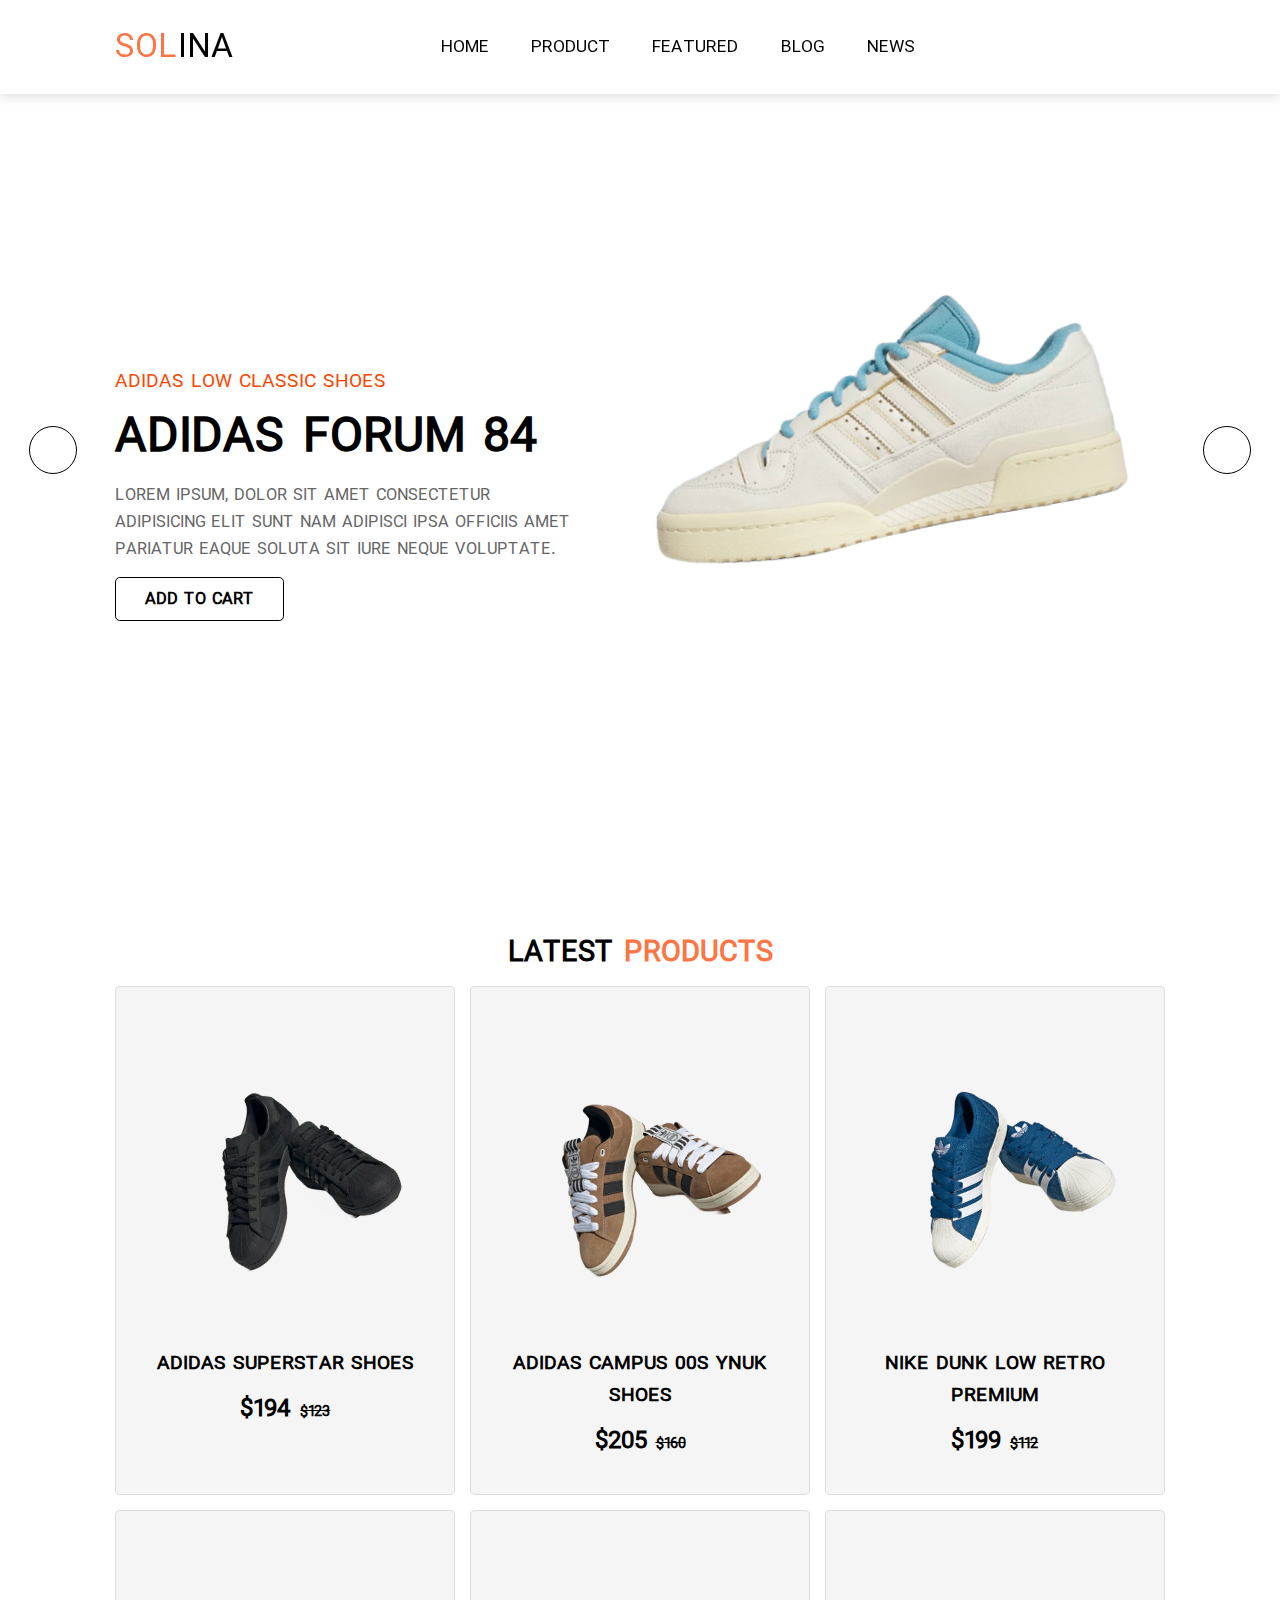
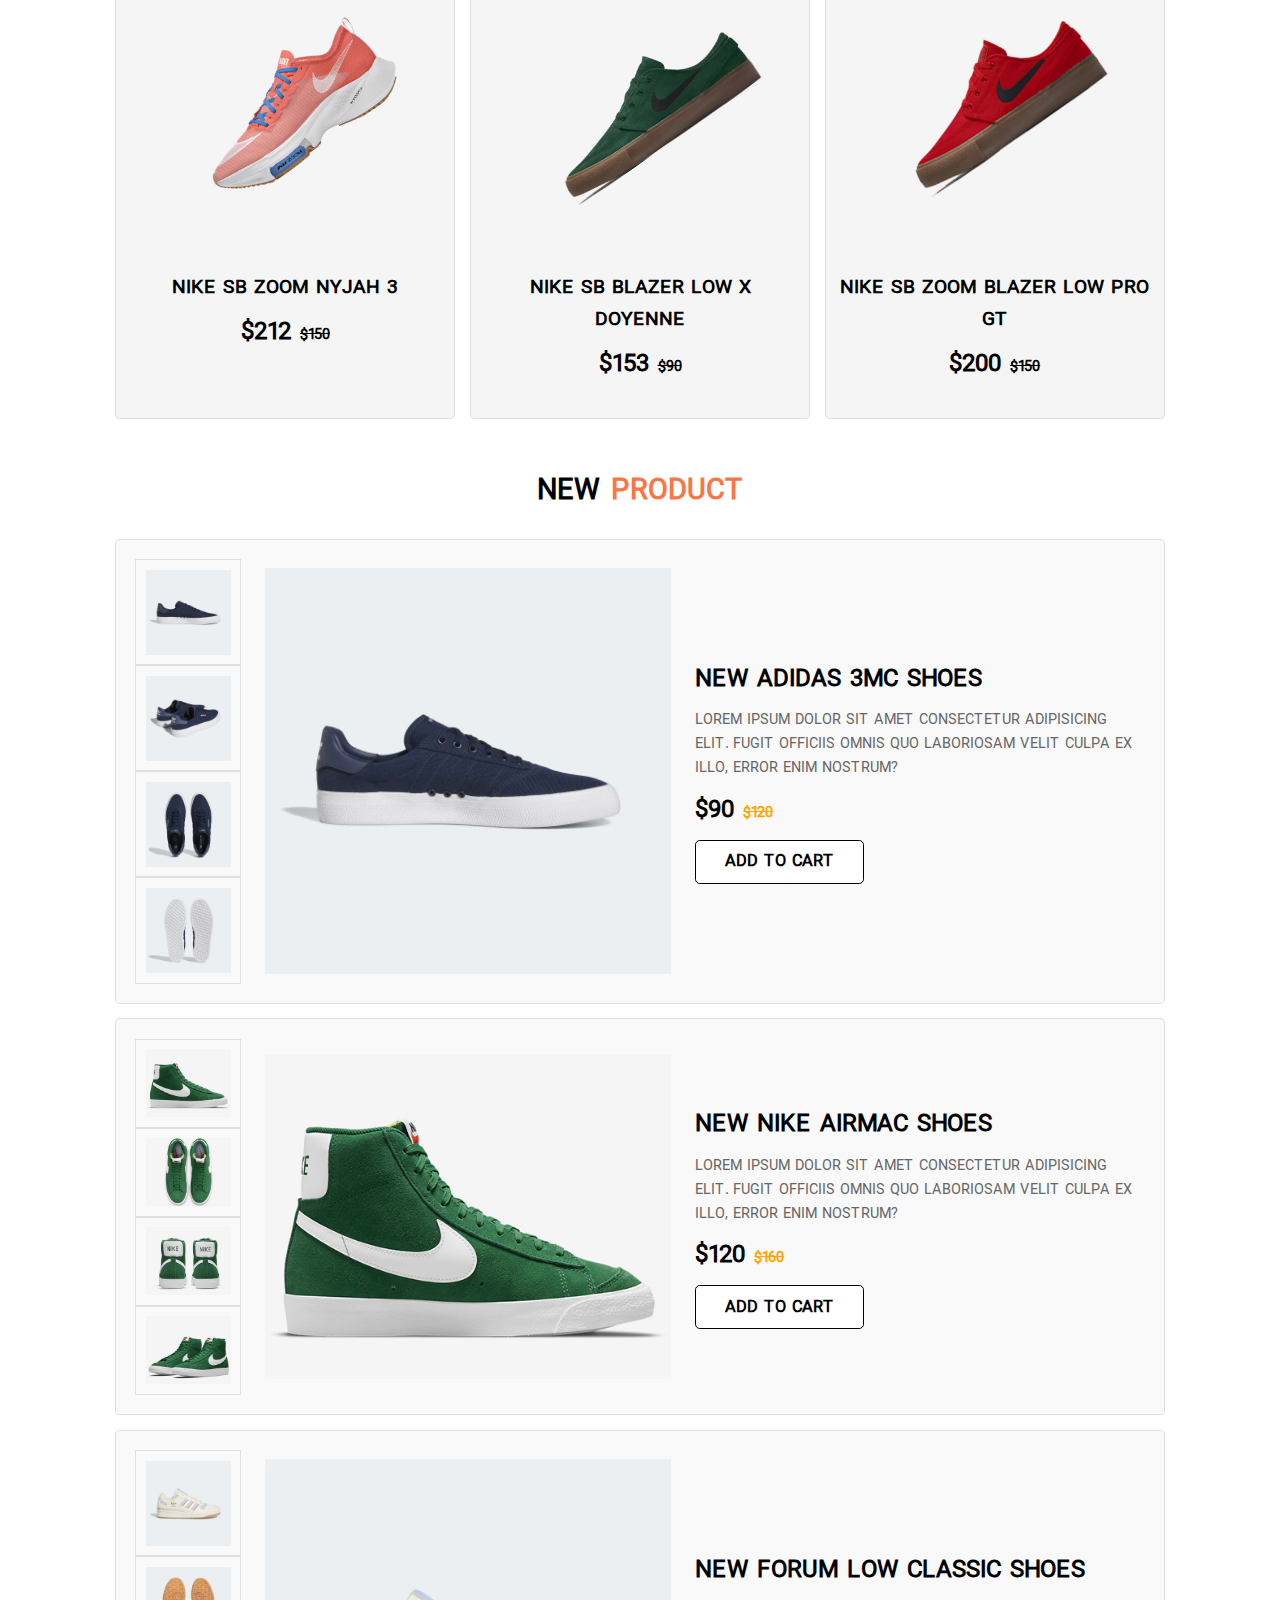
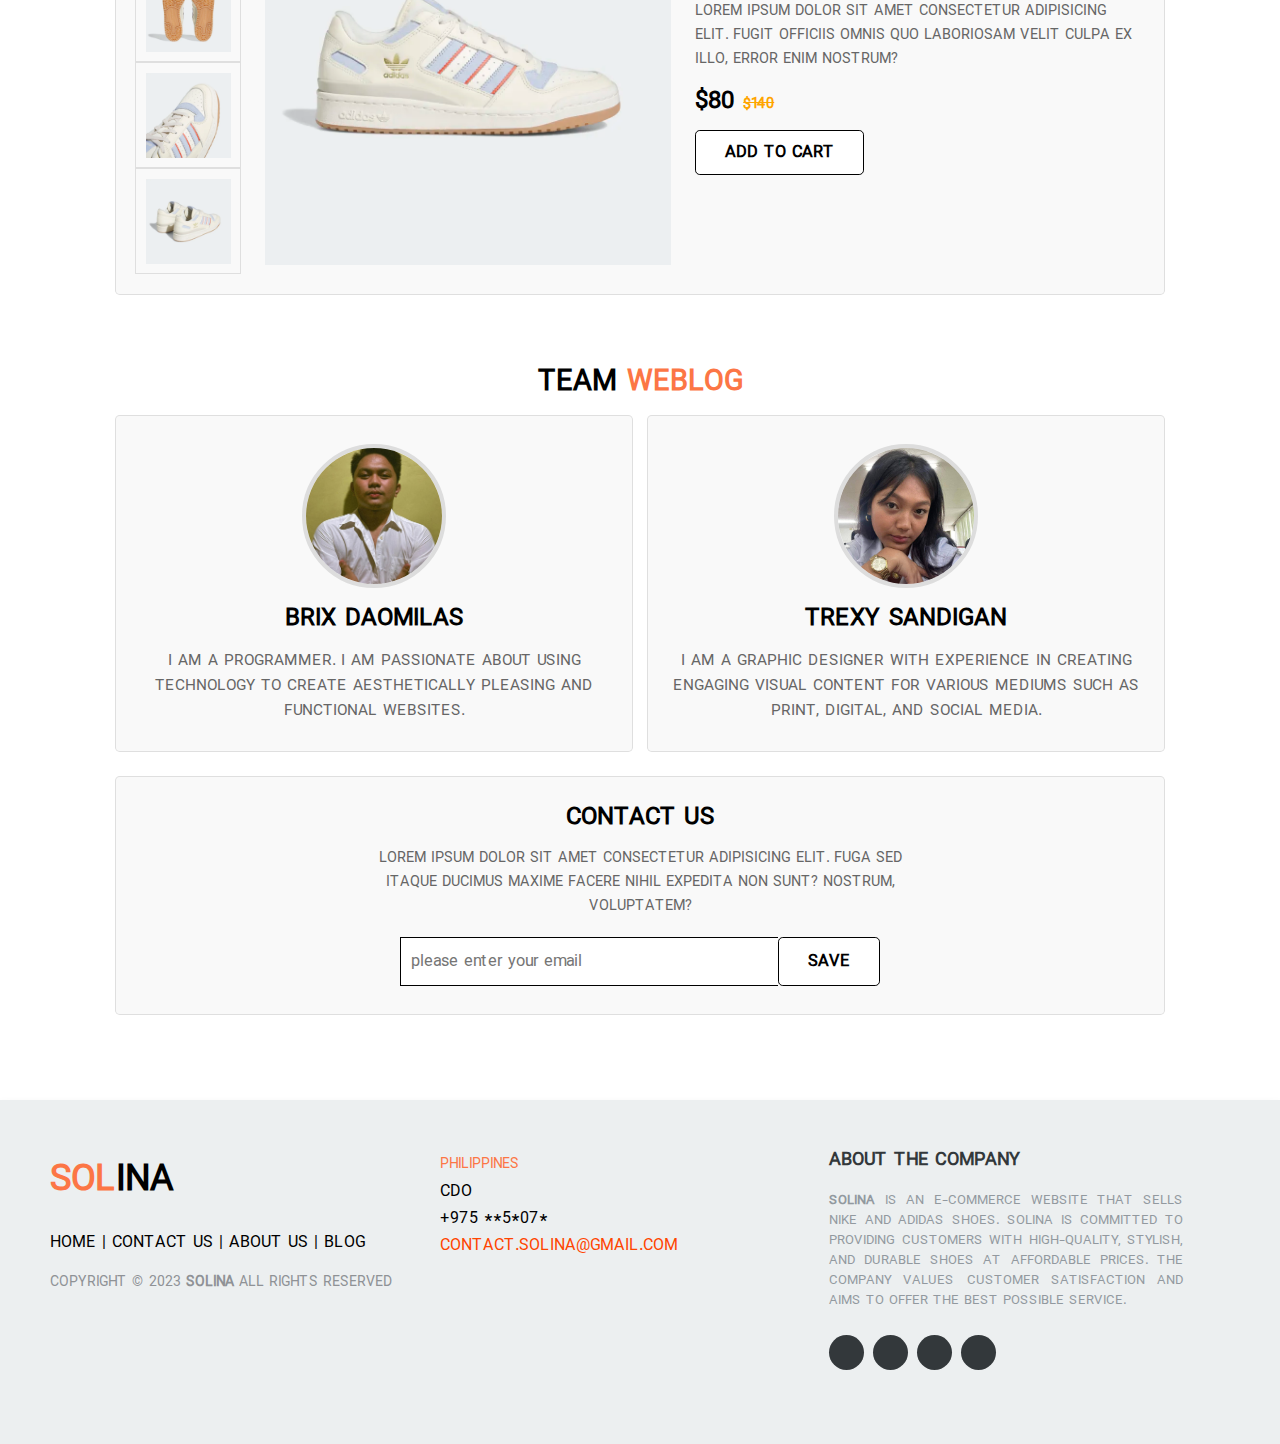
==== index.html @ 073c4b3a "First Commit" ====
<html>
    <head>
        <meta charset="UTF-8">
        <meta http-equiv="X-UA-Compatible" content="IE=edge">
        <meta name="viewport" content="width=device-width, initial-scale=1.0">
        <link rel="stylesheet" href="font-awesome/css/font-awesome.css">
        <link rel="stylesheet" href="css/style.css">
        <link rel="stylesheet" href="https://cdnjs.cloudflare.com/ajax/libs/font-awesome/6.3.0/css/all.min.css" integrity="sha512-SzlrxWUlpfuzQ+pcUCosxcglQRNAq/DZjVsC0lE40xsADsfeQoEypE+enwcOiGjk/bSuGGKHEyjSoQ1zVisanQ==" crossorigin="anonymous" referrerpolicy="no-referrer" />
        <link rel="preconnect" href="https://fonts.googleapis.com">
        <link rel="preconnect" href="https://fonts.gstatic.com" crossorigin>
        <link href="https://fonts.googleapis.com/css2?family=Bitter:wght@100&family=Fira+Sans&family=Hind+Siliguri:wght@300&family=Manrope:wght@800&family=Montserrat:wght@100&family=Poppins&family=Rampart+One&family=Sono:wght@600&family=Zilla+Slab:wght@300&display=swap" rel="stylesheet">

    </head>
    <body>
        <header>
            <div id="menu-bar" class="fa fa-bars"></div>
            <a href="#" class="logo"><span>Sol</span>ina</a>
            <nav class="navbar">
                <a href="#home">Home</a>
                <a href="#product">Product</a>
                <a href="#fearured">Featured</a>
                <a href="#blog">blog</a>
                <a href="#news">news</a>
            </nav>
            <div class="icons">
                <a href="#"><i class="fa fa-heart"></i></a>
                <a href="#"><i class="fa fa-shopping-cart"></i></a>
                <a href="#"><i class="fa fa-user"></i></a>
            </div>
        </header>
        <!--end header-->
        <section class="home" id="home">
            <div class="slide-container active">
                <div class="slide">
                    <div class="content">
                        <span>Adidas LOW CLASSIC SHOES</span>
                        <h3>Adidas FORUM 84 </h3>
                        <p>
                            Lorem ipsum, dolor sit amet consectetur adipisicing elit 
                            Sunt nam adipisci ipsa officiis Amet pariatur eaque soluta 
                            sit iure neque voluptate.
                        </p>
                        <a href="#" class="btn">add to cart</a>
                    </div>
                    <div class="image">
                        <img src="img/slide/forum84adidas.png" class="shoe">
                    </div>
                </div>
            </div>
            <div class="slide-container">
                <div class="slide">
                    <div class="content">
                        <span>Nike Air Shoes</span>
                        <h3>Nike Air Force 1 Low SP x UNDERCOVER</h3>
                        <p>
                            Lorem ipsum, dolor sit amet consectetur adipisicing elit 
                            Sunt nam adipisci ipsa officiis Amet pariatur eaque soluta 
                            sit iure neque voluptate.
                        </p>
                        <a href="#" class="btn">add to cart</a>
                    </div>
                    <div class="image">
                        <img src="img/slide/nikeviolet.png" class="shoe">
                    </div>
                </div>
            </div>
            <div class="slide-container">
                <div class="slide">
                    <div class="content">
                        <span>Nike Sport Shoes</span>
                        <h3>Nike SB Zoom Blazer Mid x Mason Silva</h3>
                        <p>
                            Lorem ipsum, dolor sit amet consectetur adipisicing elit 
                            Sunt nam adipisci ipsa officiis Amet pariatur eaque soluta 
                            sit iure neque voluptate.
                        </p>
                        <a href="#" class="btn">add to cart</a>
                    </div>
                    <div class="image">
                        <img src="img/slide/nikeblack.png" class="shoe">
                    </div>
                </div>
            </div>
            <div class="slide-container">
                <div class="slide">
                    <div class="content">
                        <span>Adidas Classic Shoes</span>
                        <h3>Adidas CAMPUS 00S SHOES</h3>
                        <p>
                            Lorem ipsum, dolor sit amet consectetur adipisicing elit 
                            Sunt nam adipisci ipsa officiis Amet pariatur eaque soluta 
                            sit iure neque voluptate.
                        </p>
                        <a href="#" class="btn">add to cart</a>
                    </div>
                    <div class="image">
                        <img src="img/slide/adidasorange.png" class="shoe">
                    </div>
                </div>
            </div>

            <div id="prev" class="fa fa-angle-left" onclick="prev();"></div>
            <div id="next" class="fa fa-angle-right" onclick="next();"></div>
        </section>
        <!--end home-->
        <section class="product" id="product">
            <h1 class="heading">latest <span>Products</span></h1>
            <div class="box-container">
                <div class="box">
                    <div class="icons">
                        <a href="#" class="fa fa-heart"></a>
                        <a href="#" class="fa fa-share"></a>
                        <a href="#" class="fa fa-eye"></a>
                    </div>
                    <div class="content">
                        <img src="img/product4/My project (9).png" alt="">
                        <h3>adidas SUPERSTAR SHOES
                        </h3>
                        <div class="price">$194 <span>$123</span></div>
                        <div class="stars">
                            <i class="fa fa-star"></i>
                            <i class="fa fa-star"></i>
                            <i class="fa fa-star"></i>
                            <i class="fa fa-star"></i>
                            <i class="fa fa-star"></i>
                        </div>
                    </div>
                </div>
                <div class="box">
                    <div class="icons">
                        <a href="#" class="fa fa-heart"></a>
                        <a href="#" class="fa fa-share"></a>
                        <a href="#" class="fa fa-eye"></a>
                    </div>
                    <div class="content">
                        <img src="img/product4/My project (11).png" alt="">
                        <h3>ADIDAS CAMPUS 00S YNUK SHOES</h3>
                        <div class="price">$205 <span>$160</span></div>
                        <div class="stars">
                            <i class="fa fa-star"></i>
                            <i class="fa fa-star"></i>
                            <i class="fa fa-star"></i>
                            <i class="fa fa-star"></i>
                            <i class="fa fa-star"></i>
                        </div>
                    </div>
                </div>
                <div class="box">
                    <div class="icons">
                        <a href="#" class="fa fa-heart"></a>
                        <a href="#" class="fa fa-share"></a>
                        <a href="#" class="fa fa-eye"></a>
                    </div>
                    <div class="content">
                        <img src="img/product4/My project (12).png" alt="">
                        <h3>Nike Dunk Low Retro Premium</h3>
                        <div class="price">$199 <span>$112</span></div>
                        <div class="stars">
                            <i class="fa fa-star"></i>
                            <i class="fa fa-star"></i>
                            <i class="fa fa-star"></i>
                            <i class="fa fa-star"></i>
                            <i class="fa fa-star"></i>
                        </div>
                    </div>
                </div>
                <div class="box">
                    <div class="icons">
                        <a href="#" class="fa fa-heart"></a>
                        <a href="#" class="fa fa-share"></a>
                        <a href="#" class="fa fa-eye"></a>
                    </div>
                    <div class="content">
                        <img src="img/product4/5-removebg-preview.png" alt="">
                        <h3>Nike SB Zoom Nyjah 3</h3>
                        <div class="price">$212 <span>$150</span></div>
                        <div class="stars">
                            <i class="fa fa-star"></i>
                            <i class="fa fa-star"></i>
                            <i class="fa fa-star"></i>
                            <i class="fa fa-star"></i>
                            <i class="fa fa-star"></i>
                        </div>
                    </div>
                </div>
                <div class="box">
                    <div class="icons">
                        <a href="#" class="fa fa-heart"></a>
                        <a href="#" class="fa fa-share"></a>
                        <a href="#" class="fa fa-eye"></a>
                    </div>
                    <div class="content">
                        <img src="img/product4/7.png" alt="">
                        <h3>Nike SB Blazer Low x Doyenne</h3>
                        <div class="price">$153 <span>$90</span></div>
                        <div class="stars">
                            <i class="fa fa-star"></i>
                            <i class="fa fa-star"></i>
                            <i class="fa fa-star"></i>
                            <i class="fa fa-star"></i>
                            <i class="fa fa-star"></i>
                        </div>
                    </div>
                </div>
                <div class="box">
                    <div class="icons">
                        <a href="#" class="fa fa-heart"></a>
                        <a href="#" class="fa fa-share"></a>
                        <a href="#" class="fa fa-eye"></a>
                    </div>
                    <div class="content">
                        <img src="img/product4/8.png" alt="">
                        <h3>Nike SB Zoom Blazer Low Pro GT</h3>
                        <div class="price">$200 <span>$150</span></div>
                        <div class="stars">
                            <i class="fa fa-star"></i>
                            <i class="fa fa-star"></i>
                            <i class="fa fa-star"></i>
                            <i class="fa fa-star"></i>
                            <i class="fa fa-star"></i>
                        </div>
                    </div>
                </div>
            </div>
        </section>
        <!--end product-->
        <section class="featured" id="fearured">
            <h1 class="heading">New <span>Product</span></h1>
            <div class="row">
                <div class="image-container">
                    <div class="small-image">
                        <img src="img/product1/3mc.png" alt="" class="featured-image-1">
                        <img src="img/product1/back 3mc shgoes.png" alt="" class="featured-image-1">
                        <img src="img/product1/front.png" alt="" class="featured-image-1">
                        <img src="img/product1/lapalapa.png" alt="" class="featured-image-1">
                    </div>
                    <div class="big-image">
                        <img src="img/product1/3mc.png" alt="" class="big-image-1">
                    </div>
                </div>
                <div class="content">
                    <h3>New Adidas 3MC Shoes</h3>
                    <div class="stars">
                        <i class="fa fa-star"></i>
                        <i class="fa fa-star"></i>
                        <i class="fa fa-star"></i>
                        <i class="fa fa-star"></i>
                        <i class="fa fa-star"></i>
                    </div>
                    <p>
                        Lorem ipsum dolor sit amet consectetur adipisicing elit. 
                        Fugit officiis omnis quo laboriosam velit culpa ex illo, error enim nostrum?
                    </p>
                    <div class="price">$90 <span>$120</span></div>
                    <a href="#" class="btn">add to cart</a>
                </div>
            </div>
            <div class="row">
                <div class="image-container">
                    <div class="small-image">
                        <img src="img/product2/1.jpg" alt="" class="featured-image-2">
                        <img src="img/product2/2.jpg" alt="" class="featured-image-2">
                        <img src="img/product2/3.jpg" alt="" class="featured-image-2">
                        <img src="img/product2/4.jpg" alt="" class="featured-image-2">
                    </div>
                    <div class="big-image">
                        <img src="img/product2/1.jpg" alt="" class="big-image-2">
                    </div>
                </div>
                <div class="content">
                    <h3>new nike airmac shoes</h3>
                    <div class="stars">
                        <i class="fa fa-star"></i>
                        <i class="fa fa-star"></i>
                        <i class="fa fa-star"></i>
                        <i class="fa fa-star"></i>
                        <i class="fa fa-star"></i>
                    </div>
                    <p>
                        Lorem ipsum dolor sit amet consectetur adipisicing elit. 
                        Fugit officiis omnis quo laboriosam velit culpa ex illo, error enim nostrum?
                    </p>
                    <div class="price">$120 <span>$160</span></div>
                    <a href="#" class="btn">add to cart</a>
                </div>
            </div>
            <div class="row">
                <div class="image-container">
                    <div class="small-image">
                        <img src="img/product3/lowclassmain.png" alt="" class="featured-image-3">
                        <img src="img/product3/lapalapalowclass.png" alt="" class="featured-image-3">
                        <img src="img/product3/closelowclass.png" alt="" class="featured-image-3">
                        <img src="img/product3/backlowclass.png" alt="" class="featured-image-3">
                    </div>
                    <div class="big-image">
                        <img src="img/product3/lowclassmain.png" alt="" class="big-image-3">
                    </div>
                </div>
                <div class="content">
                    <h3>new forum low classic shoes</h3>
                    <div class="stars">
                        <i class="fa fa-star"></i>
                        <i class="fa fa-star"></i>
                        <i class="fa fa-star"></i>
                        <i class="fa fa-star"></i>
                        <i class="fa fa-star"></i>
                    </div>
                    <p>
                        Lorem ipsum dolor sit amet consectetur adipisicing elit. 
                        Fugit officiis omnis quo laboriosam velit culpa ex illo, error enim nostrum?
                    </p>
                    <div class="price">$80 <span>$140</span></div>
                    <a href="#" class="btn">add to cart</a>
                </div>
            </div>
        </section>
        <!--end featured-->
        <section class="blog" id="blog">
            <h1 class="heading">Team <span>Weblog</span></h1>
            <div class="box-container">
                <div class="box">
                    <img src="img/team/pic2.jpg" alt="">
                    <h3>Brix Daomilas</h3>
                    <p>
                        I am a programmer.
                        I am passionate about using technology to create aesthetically pleasing 
                        and functional websites. 
                    </p>
                    <div class="stars">
                        <i class="fa fa-star"></i>
                        <i class="fa fa-star"></i>
                        <i class="fa fa-star"></i>
                        <i class="fa fa-star"></i>
                        <i class="fa fa fa-star"></i>
                    </div>
                </div>
                <div class="box">
                    <img src="img/team/sandigan2.jpg" alt="">
                    <h3>Trexy Sandigan
                    </h3>
                    <p>
                        I am a graphic designer with experience in creating engaging visual content for various mediums such as print, 
                        digital, and social media. 
                    </p>
                    <div class="stars">
                        <i class="fa fa-star"></i>
                        <i class="fa fa-star"></i>
                        <i class="fa fa-star"></i>
                        <i class="fa fa-star"></i>
                        <i class="fa fa-star"></i>
                    </div>
                </div>
            </div>
        </section>
        <!--end blog-->
        <section class="news" id="news">
            <div class="content">
                <h3>contact us</h3>
                <p>
                    Lorem ipsum dolor sit amet consectetur adipisicing elit. 
                    Fuga sed itaque ducimus maxime facere nihil expedita non sunt? Nostrum, voluptatem?
                </p>
                <form action="">
                    <input type="email" placeholder="please enter your email" class="email">
                    <input type="submit" value="save" class="btn">
                </form>
            </div>
        </section>
        <!--end news-->
        <footer class="footer-distributed">

            <div class="footer-left">
                <h3><span>Sol</span>ina</h3>
    
                <p class="footer-links">
                    <a href="#">Home</a>
                    |
                    <a href="#">Contact Us</a>
                    |
                    <a href="#">About us
                    </a>
                    |
                    <a href="#">Blog</a>
                </p>
    
                <p class="footer-company-name">Copyright © 2023 <strong>SOLINA</strong> All rights reserved</p>
            </div>
    
            <div class="footer-center">
                <div>
                    <i class="fa fa-map-marker"></i>
                    <p><span>Philippines</span>
                        CDO</p>
                </div>
    
                <div>
                    <i class="fa fa-phone"></i>
                    <p>+975 **5*07*</p>
                </div>
                <div>
                    <i class="fa fa-envelope"></i>
                    <p><a href="#">contact.solina@gmail.com</a></p>
                </div>
            </div>
            <div class="footer-right">
                <p class="footer-company-about">
                    <span>About the company</span>
                    <strong>Solina</strong> is an e-commerce website that sells Nike and Adidas shoes. 
                    Solina is committed to providing customers with high-quality, stylish, and durable shoes at affordable prices. The company values customer 
                    satisfaction and aims to offer the best possible service.
                </p>
                <div class="footer-icons">
                    <a href="#"><i class="fa-brands fa-facebook"></i></a>
                    <a href="#"><i class="fa-brands fa-twitter"></i></a>
                    <a href="#"><i class="fa-brands fa-instagram"></i></a>
                    <a href="#"><i class="fa-brands fa-github"></i></a>
                </div>
            </div>
        </footer>
    </body>
</html>

<script src="js/script.js"></script>
---- css/style.css ----
@font-face {
    font-family: 'iran_sans_bold';
    src: url('../Fonts/iran_sans_bold.woff') format('woff');
}

@font-face {
    font-family: 'iran_sans_light';
    src: url('../Fonts/iran_sans_light.woff') format('woff');
}

@font-face {
    font-family: 'iran_sans_medi';
    src: url('../Fonts/iran_sans_medi.woff') format('woff');
}

span{
    color: rgb(252, 118, 69);
}
*{
    font-family:iran_sans_light;
    margin: 0;
    padding: 0;
    box-sizing: border-box;
    outline: none;
    border: none;
    text-decoration: none;
    text-transform: uppercase;
    transition: all .2s linear;
}
html{
    font-size: 60%;
    scroll-padding-top: 6rem;
    scroll-behavior: smooth;
}
header{
    position: fixed;
    top: 0;
    left: 0;
    right: 0;
    z-index: 1000;
    background: #fff;
    padding: 2rem 9%;
    display: flex;
    align-items: center;
    justify-content: space-between;
    box-shadow: 0 .5rem 1rem rgba(0, 0, 0, .1);
}
header .logo{
    font-size: 3.5rem;
    color: #000;
    font-weight: 500;
}
header .navbar a{
    font-size: 1.8rem;
    color: #000;
    margin: 0 2rem;
}
header .navbar a:hover{
    color: orangered;
}
header .icons a{
    font-size: 2rem;
    color: #000;
    margin-left: 1.5rem;
}
header .icons a:hover{
    color: orangered;
}
#menu-bar{
    font-size: 2rem;
    padding: .5rem 1rem;
    border: .1rem solid #000;
    color: #000;
    border-radius: .3rem;
    cursor: pointer;
    display: none;
}
/* end header  */
section{
    padding: 2rem 9%;
}
.home{
    padding: 0;
    position: relative;

}
.home .slide-container .slide{
    min-height: 100vh;
    display: flex;
    align-items: center;
    flex-wrap: wrap;
    gap: 1.5rem;
    padding: 0 9%;
    padding-top: 9rem;
}
.home .slide-container .slide .content{
    flex: 1 1 40rem;
    animation: slideContent .3s linear 1s backwards;
}
@keyframes slideContent{
    0%{
        opacity: 0;
        transform: translateX(-10rem);
    }
}
.home .slide-container .slide .image{
    flex: 1 1 50rem;
    padding-bottom: 15rem;
    position: relative;
    z-index: 0;
}
.home .slide-container .slide .image .shoe{
    width: 100%;
    transform: rotate(-10deg);
    animation: shoe .3s linear;
}
@keyframes shoe{
    0%{
        transform: rotate(0deg) scale(.5);
    }
}
.home .slide-container .slide .content span{
    font-size: 2rem;
    color: orangered;
}
.home .slide-container .slide .content h3{
    font-size: 5rem;
    color: #000;
}
.home .slide-container .slide .content p{
    font-size: 1.7rem;
    color: #666;
    padding: .5rem 0;
}
.btn{
    display: inline-block;
    margin-top: 1rem;
    border-radius: .5rem;
    border: .2rem solid #000;
    font-weight: bolder;
    font-size: 1.7rem;
    color: #000;
    cursor: pointer;
    background: #fff;
    padding: .8rem 3rem;
}
.btn:hover{
    background-color: orange;

}

.home .slide-container{
    display: none;
}
.home .slide-container.active{
    display: block;
}
.home #prev,.home #next{
    position: absolute;
    top: 50%;
    transform: translateY(-50%);
    z-index: 100;
    height: 5rem;
    width: 5rem;
    line-height: 5rem;
    font-size: 2rem;
    color: #000;
    border:.2rem solid #000;
    border-radius: 50%;
    text-align: center;
    cursor: pointer;
}
.home #prev:hover,.home #next:hover{
    color: #fff;
    background: orangered;
}
.home #prev{
    left: 3rem;
}
.home #next{
    right: 3rem;
}
/* end home  */
.heading{
    text-align: center;
    font-size: 3rem;
    padding: 10px;
    font-weight: bolder;
    text-transform: uppercase;
}
.heading span{
    color: rgb(252, 118, 69);
}
.product .box-container{
    
    display: flex;
    flex-wrap: wrap;
    gap: 1.5rem;
}
.product .box-container .box{
    border: .1rem solid rgba(0, 0, 0, .1);
    border-radius: .5rem;
    text-align: center;
    position: relative;
    overflow: hidden;
    background: #f5f5f5;
    flex: 1 1 30rem;
}
.product .box-container .content{
    padding: 1.5rem;
}
.product .box-container .box img{
    height: 20rem;
    transform: rotate(-35deg);
    margin: 8rem 2rem;
}
.product .box-container .box:hover img{
    transform: rotate(-35deg) scale(1.2);
}
.product .box-container .box .icons{
    display: flex;
    flex-flow: column;
    position: absolute;
    top: .5rem;
    left: 1rem;
}
.product .box-container .box .icons a{
    height: 4.5rem;
    width: 5rem;
    line-height: 4.5rem;
    font-size: 2rem;
    color: #000;
    border: .1rem solid #000;
    border-radius: .5rem;
    background: #fff;
    margin-top: .5rem;
}
.product .box-container .box .icons{
    display: flex;
    flex-flow: column;
    position: absolute;
    top: .5rem;
    left: -10rem;
}
.product .box-container .box:hover .icons{
    left: 1rem;
}
.product .box-container .box .icons a:hover{
    color: orangered;

}
.product .box-container .box .content h3{
    color: #000;
    font-size: 2rem;
}
.product .box-container .box .content .price{
    color: #000;
    font-size: 2.5rem;
    font-weight: bolder;
    padding: 1rem 0;
}
.product .box-container .box .content .price span{
    color: #000;
    font-size: 1.5rem;
    text-decoration: line-through;
}
.product .box-container .box .content .stars{
    padding-bottom: 1rem;
}
.product .box-container .box .content .stars i{
    font-size: 1.7rem;
    color: orangered;
}

/* end product  */
.featured .row{
    display: flex;
    flex-wrap: wrap;
    gap: 1.5rem;
    border: .1rem solid rgba(0, 0, 0, .1);
    border-radius: .5rem;
    background: #f9f9f9;
    padding: 2rem;
    align-items: center;
    margin: 1.5rem 0;
}
.featured .row .content{
    flex: 1 1 40rem;
}
.featured .row .image-container{
    display: flex;
    gap: 1.5rem;
    align-items: center;
    flex: 1 1 50rem;
}
.featured .row .image-container .small-image{
    width: 20%;
}
.featured .row .image-container .big-image{
    width: 80%;
    padding: 1rem;
}
.featured .row .image-container .small-image img{
    width: 100%;
    padding: 1rem;
    border: .1rem solid rgba(0, 0, 0, .1);
    cursor: pointer;
}
.featured .row .image-container .small-image img:hover{
    background: #ccc;
}
.featured .row .image-container .big-image img{
    width: 100%;
}
.featured .row .image-container .big-image img:hover{
    transform: scale(1.05);
}
.featured .row .content h3{
    font-size: 2.5rem;
    color: #000;
}
.featured .row .content .stars i{
    font-size: 1.7rem;
    color: orange;
    padding: .5rem 0;
}
.featured .row .content p{
    font-size: 1.5rem;
    color: #666;
    padding: 1rem 0;
}
.featured .row .content .price{
    font-size: 2.5rem;
    color: #000;
    font-weight: bolder;
}
.featured .row .content .price span{
    font-size: 1.5rem;
    color: orange;
    text-decoration: line-through;
}
/* end featured  */
.blog .box-container{
    display: flex;
    flex-wrap: wrap;
    gap: 1.5rem;
}
.blog .box-container .box{
    flex: 1 1 30rem;
    text-align: center;
    border: .1rem solid rgba(0, 0, 0, .1);
    border-radius: .5rem;
    background: #f9f9f9;
    padding: 2rem;
}
.blog .box-container .box img{
    border-radius: 50%;
    object-fit: cover;
    height: 15rem;
    width: 15rem;
    margin: 1rem 0;
    border: 4px solid #ddd;
}
.blog .box-container .box img:hover{
   transform: scale(1.2);
}
.blog .box-container .box h3{
    font-size: 2.5rem;
    color: #000;
}
.blog .box-container .box p{
    font-size: 1.6rem;
    color: #666;
    padding: 1rem 0;
}
.blog .box-container .box .stars i{
    color: orangered;
    font-size: 2rem;
}
/* end blog  */
.news{
    padding-top: .5rem;
    padding-bottom: .5rem;
}
.news .content{
    text-align: center;
    border: .1rem solid rgba(0, 0, 0, .1);
    border-radius: .5rem;
    background: #f9f9f9;
    padding: 2rem;
}
.news .content h3{
    font-size: 2.5rem;
    color: #000;
}
.news .content p{
    font-size: 1.5rem;
    color: #666;
    margin: 1rem auto;
    max-width: 60rem;
}
.news .content form{
    margin:  1rem auto;
    max-width: 50rem;
    display: flex;
}

.news .content form .email{
    width: 100%;
    font-size: 1.7rem;
    text-transform: none;
    color: #333;
    padding: 1rem;
    border: .2rem solid #000;
    border-right: none;
    margin-top: 1rem;
}
.news .content form .btn{
    border-radius: none;
}
/* end news  */
.cridet .box{
    padding: .1rem;
    text-align: center;
}
.cridet .box h3{
    font-size: 2rem;
}




.footer-distributed {
    
    box-shadow: 0 .5rem 1rem rgba(0, 0, 0, .1);
    background-color: #ECEFF0;
    box-sizing: border-box;
    width: 100%;
    text-align: left;
    font-size: 16px;
    padding: 50px 50px 60px 50px;
    margin-top: 80px;
}

.footer-distributed .footer-left, .footer-distributed .footer-center, .footer-distributed .footer-right {
    display: inline-block;
    vertical-align: top;
}

/* Footer left */

.footer-distributed .footer-left {
    width: 30%;
}

.footer-distributed h3 {

    font-size: 36px;
    margin: 0;
}


.footer-distributed h3 span {
    color: rgb(252, 118, 69);
}

/* Footer links */

.footer-distributed .footer-links {

    margin: 20px 0 12px;
}

.footer-distributed .footer-links a {
    display: inline-block;
    line-height: 1.8;
    text-decoration: none;
    color: inherit;
}

.footer-distributed .footer-company-name {
    color: #8f9296;
    font-size: 14px;
    font-weight: normal;
    margin: 0;
}

/* Footer Center */

.footer-distributed .footer-center {
    width: 35%;
}

.footer-distributed .footer-center i {
    background-color: #33383b;
    color: #ffffff;
    font-size: 25px;
    width: 38px;
    height: 38px;
    border-radius: 50%;
    text-align: center;
    line-height: 42px;
    margin: 10px 15px;
    vertical-align: middle;
}

.footer-distributed .footer-center i.fa-envelope {
    font-size: 17px;
    line-height: 38px;
}

.footer-distributed .footer-center p {
    display: inline-block;
    vertical-align: middle;
    margin: 0;
}

.footer-distributed .footer-center p span {
    display: block;
    font-weight: normal;
    font-size: 14px;
    line-height: 2;
}

.footer-distributed .footer-center p a {
    color: orangered;
    text-decoration: none;
    ;
}

/* Footer Right */

.footer-distributed .footer-right {
    width: 30%;
}

.footer-distributed .footer-company-about {
    line-height: 20px;
    color: #92999f;
    font-size: 13px;
    font-weight: normal;
    margin: 0;
    text-align: justify;
}

.footer-distributed .footer-company-about span {
    display: block;
    color: #33383b;
    font-size: 18px;
    font-weight: bold;
    margin-bottom: 20px;

}

.footer-distributed .footer-icons {
    margin-top: 25px;
    
}

.footer-distributed .footer-icons a {
    display: inline-block;
    width: 35px;
    height: 35px;
    cursor: pointer;
    background-color: #33383b;
    border-radius: 2px;
    font-size: 20px;
    color: #ffffff;
    text-align: center;
    line-height: 35px;
    margin-right: 3px;
    margin-bottom: 5px;
    border-radius: 50%;

}

i{
    margin-top: 8px;
}

.footer-distributed .footer-icons a:hover {
    background-color: orangered;
}

.footer-links a:hover {
    color: orangered;
}

/* Responsive  */

@media (max-width: 1140px) {
   
    .footer-distributed .footer-left, .footer-distributed ,.footer-right,.footer-company-about{
        display: block;
        margin-bottom: 40px;
     
        width: 100%;
        text-align: center;
   
    }
    .footer-distributed .footer-left{
        text-align: center;
        width: 100%;
        
    }
    .footer-distributed .footer-center i {
      
    }
    .footer-distributed .footer-center{
        display: flex;
        text-align: center;
        justify-content: center;
        margin-bottom: 40px;
        width: 100%;
   
    }
    
    .footer-distributed .footer-company-about{
        text-align: center;
    }
    
}       

@media (max-height:800px) {
    footer {
        position: static;
    }
    header {
        padding-top: 40px;
    }
}


        

@media (max-width:768px){
    #menu-bar{
        display: block;
    }

    header .navbar{
        position: absolute;
        top: 100%;
        left: -120%;
        width: 100%;
        background: #eee;
        border-top: .1rem solid rgba(0, 0, 0, .1);
    }
    header .navbar a{
        font-size: 2rem;
        background: #fff;
        border: .1rem solid #000;
        border-radius: .5rem;
        padding: 1rem;
        margin: 1rem;
        display: block;
        text-align: center;
    }
    header .navbar.active{
        left: 0;
    }
}
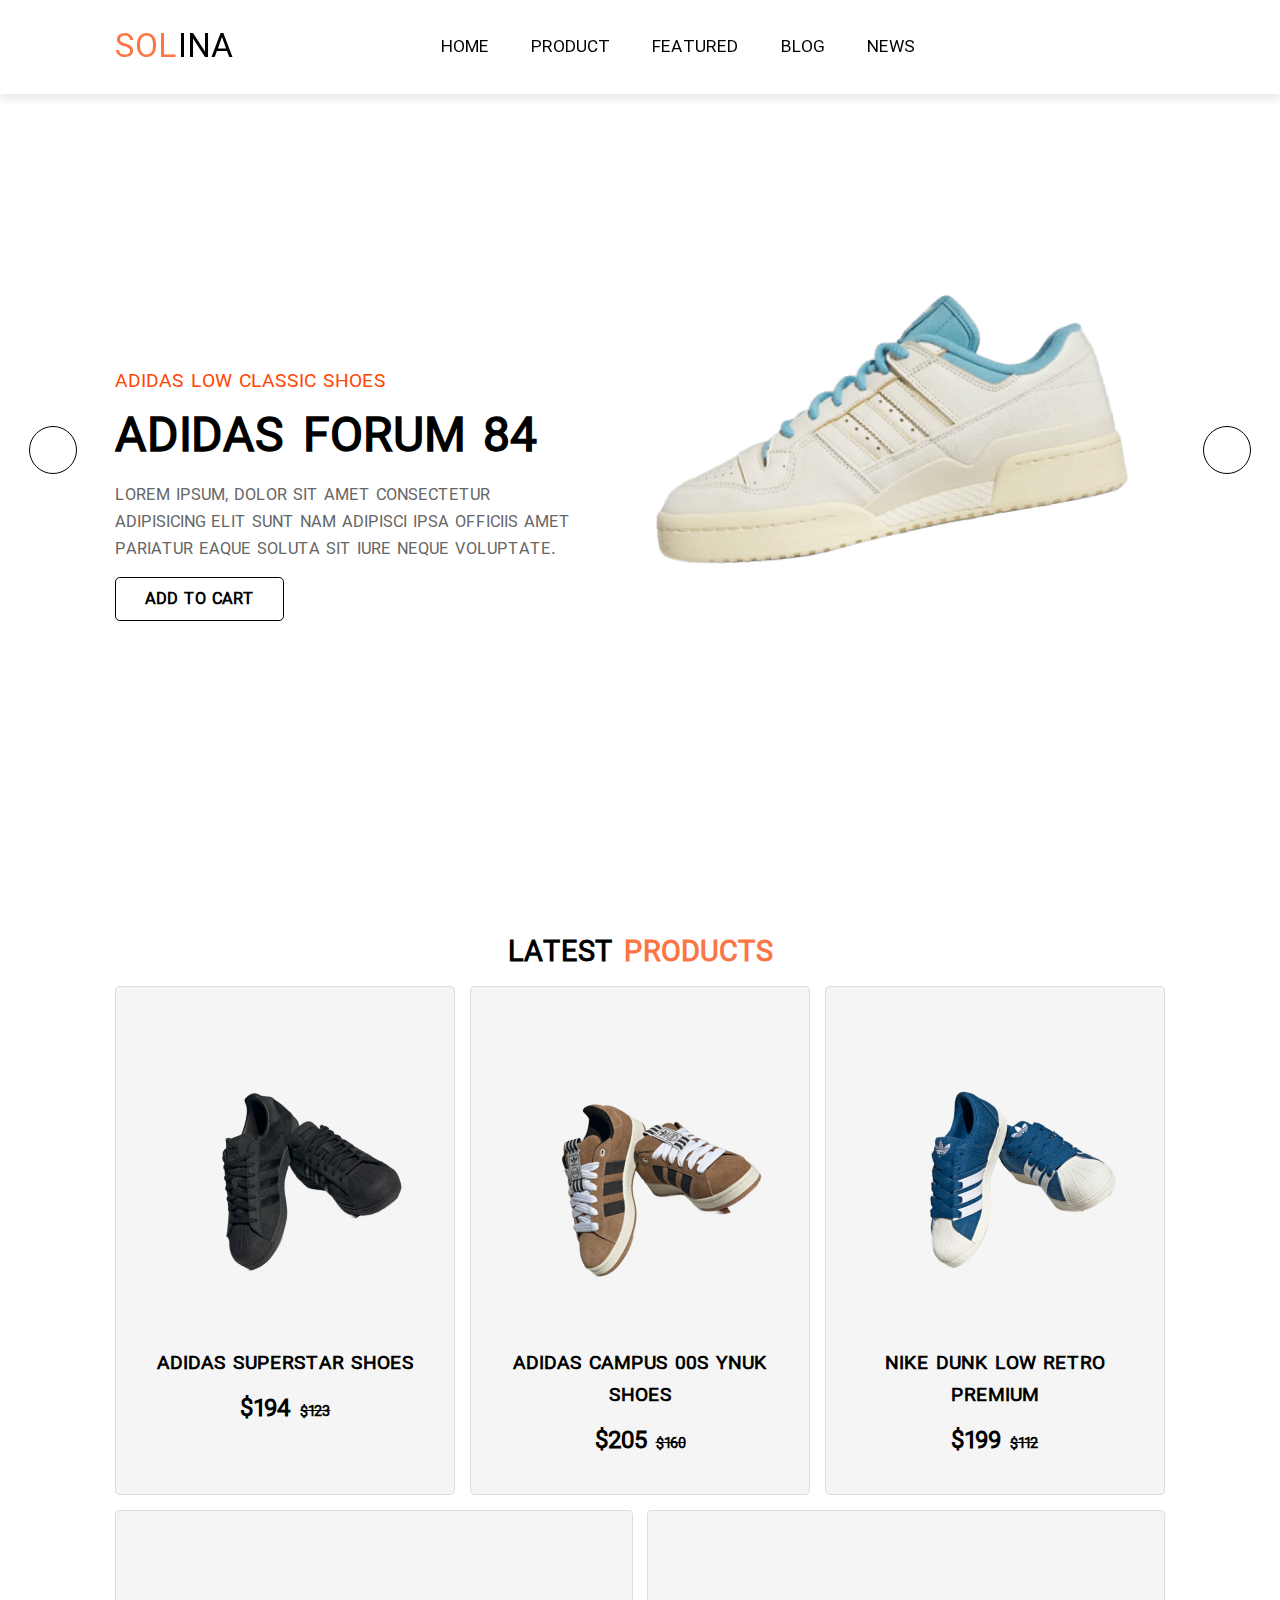
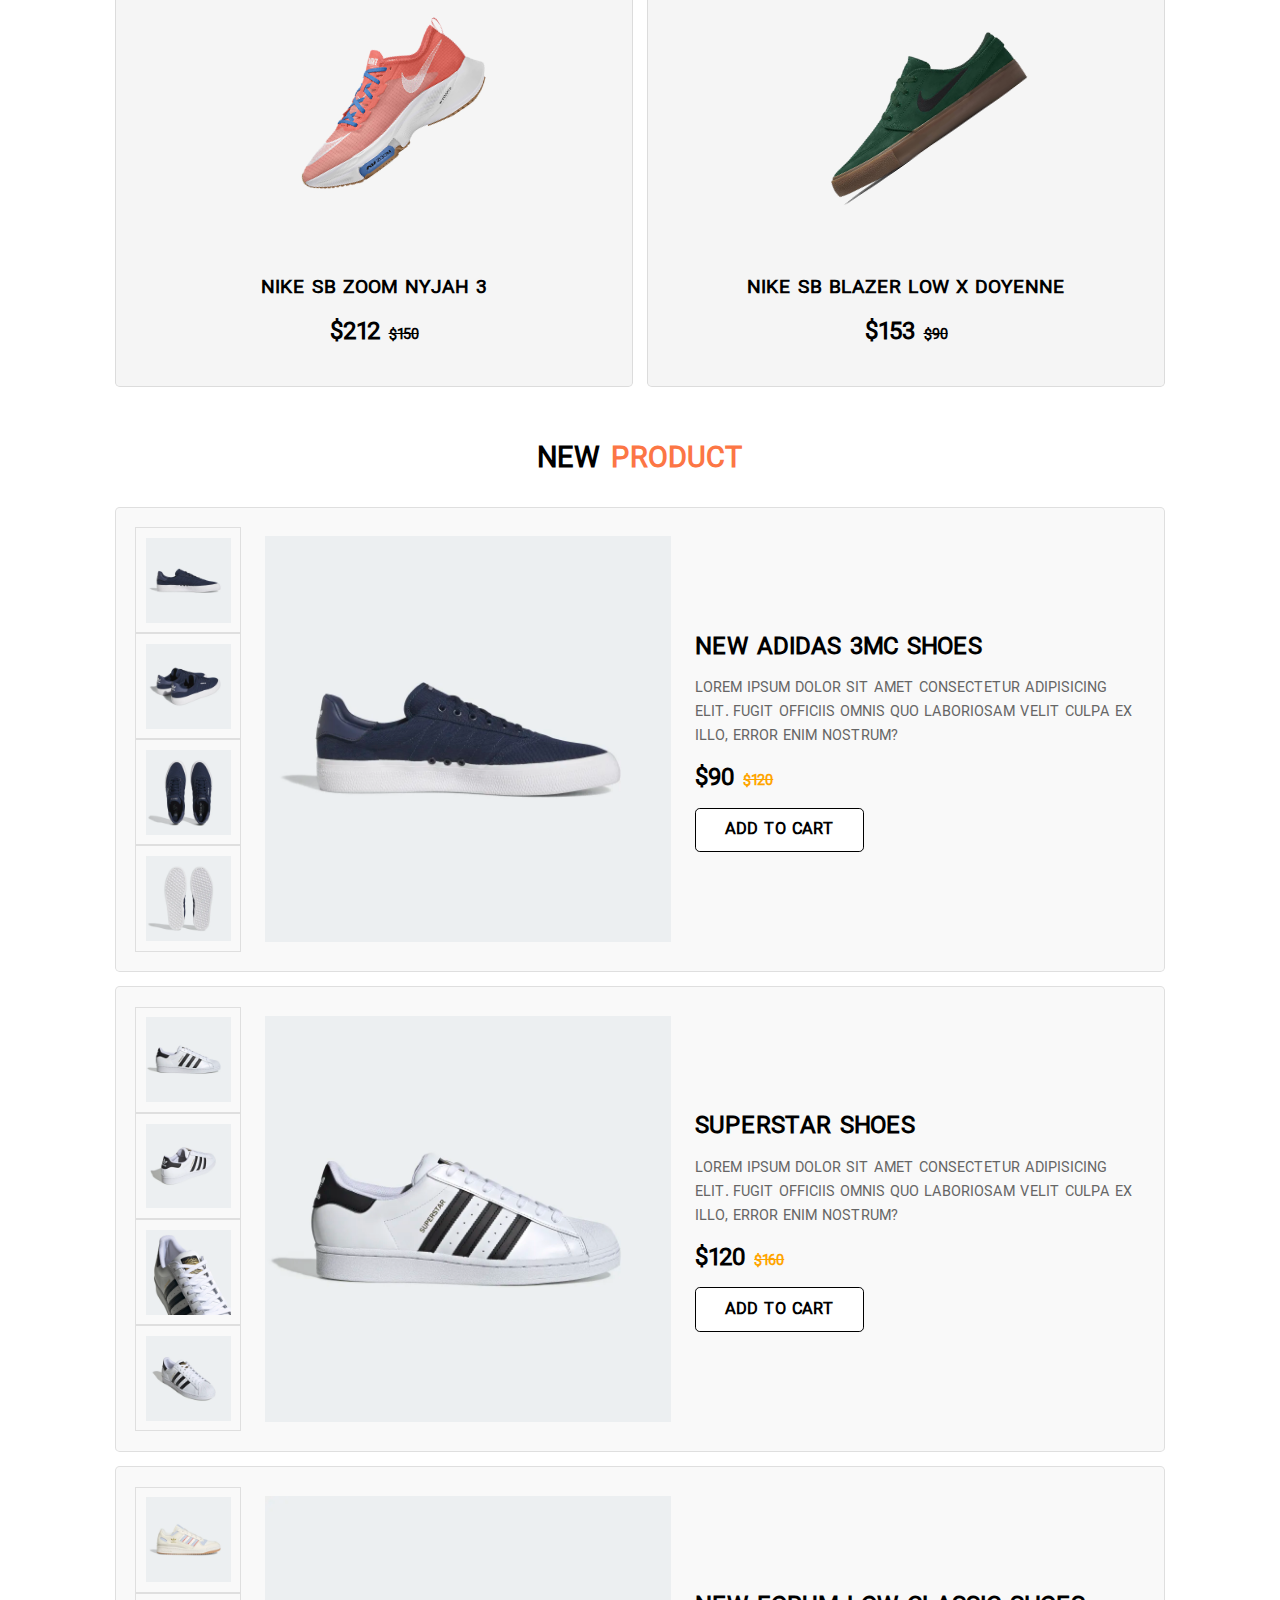
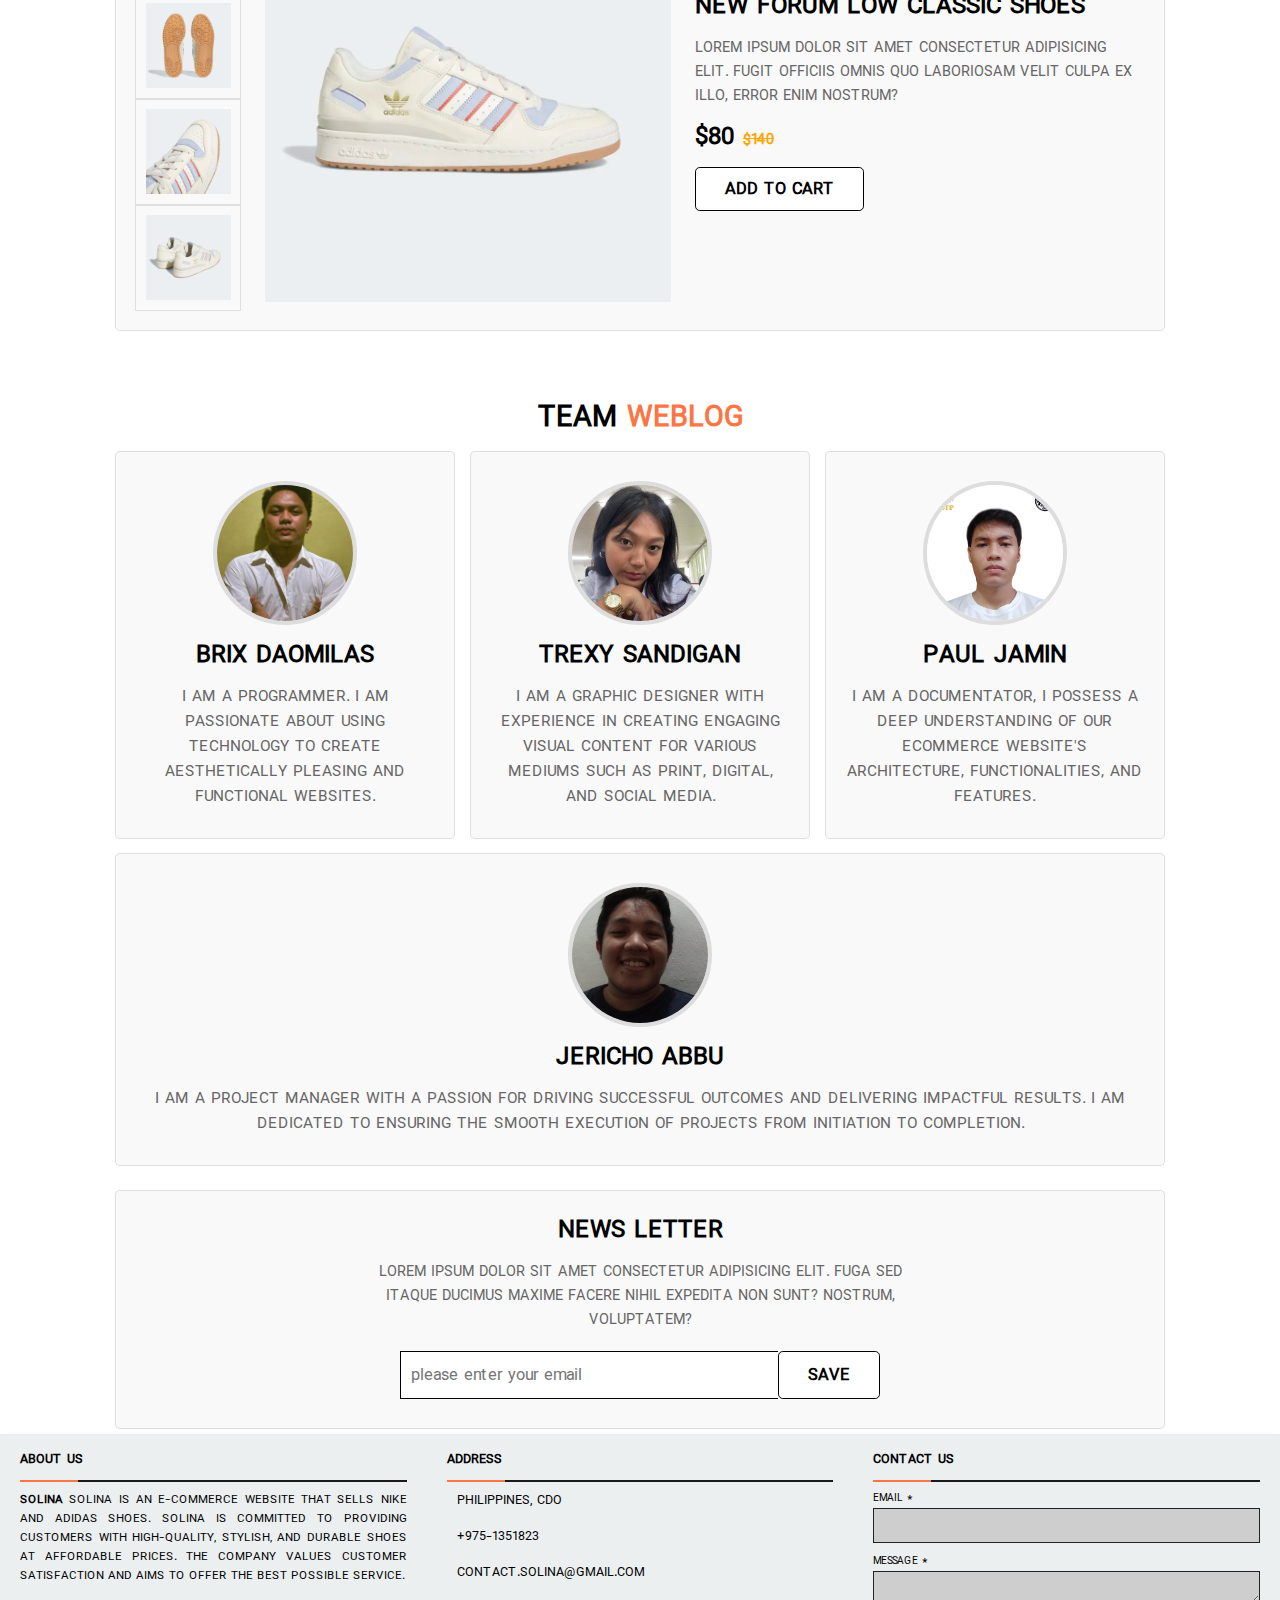
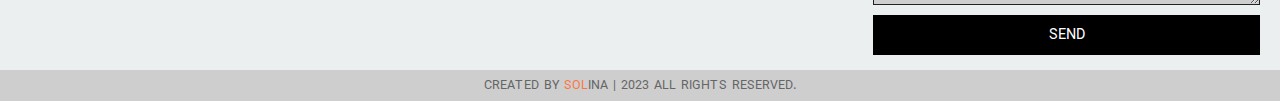
==== commit 4be839fc: "First Commit" ====
--- a/index.html
+++ b/index.html
@@ -24,11 +24,12 @@
             </nav>
             <div class="icons">
                 <a href="#"><i class="fa fa-heart"></i></a>
-                <a href="#"><i class="fa fa-shopping-cart"></i></a>
+                <a href="products.html"><i class="fa fa-shopping-cart cart" data-count="0"></i></a>
                 <a href="#"><i class="fa fa-user"></i></a>
             </div>
         </header>
         <!--end header-->
+        
         <section class="home" id="home">
             <div class="slide-container active">
                 <div class="slide">
@@ -40,7 +41,7 @@
                             Sunt nam adipisci ipsa officiis Amet pariatur eaque soluta 
                             sit iure neque voluptate.
                         </p>
-                        <a href="#" class="btn">add to cart</a>
+                        <button href="#" class="btn" onclick="toggleCartNotification()">add to cart</button>
                     </div>
                     <div class="image">
                         <img src="img/slide/forum84adidas.png" class="shoe">
@@ -57,7 +58,7 @@
                             Sunt nam adipisci ipsa officiis Amet pariatur eaque soluta 
                             sit iure neque voluptate.
                         </p>
-                        <a href="#" class="btn">add to cart</a>
+                        <button href="#" class="btn" onclick="toggleCartNotification() ">add to cart</button>
                     </div>
                     <div class="image">
                         <img src="img/slide/nikeviolet.png" class="shoe">
@@ -74,7 +75,7 @@
                             Sunt nam adipisci ipsa officiis Amet pariatur eaque soluta 
                             sit iure neque voluptate.
                         </p>
-                        <a href="#" class="btn">add to cart</a>
+                        <button href="#" class="btn" onclick="toggleCartNotification() ">add to cart</button>
                     </div>
                     <div class="image">
                         <img src="img/slide/nikeblack.png" class="shoe">
@@ -91,7 +92,7 @@
                             Sunt nam adipisci ipsa officiis Amet pariatur eaque soluta 
                             sit iure neque voluptate.
                         </p>
-                        <a href="#" class="btn">add to cart</a>
+                        <button href="#" class="btn" onclick="toggleCartNotification() ">add to cart</button>
                     </div>
                     <div class="image">
                         <img src="img/slide/adidasorange.png" class="shoe">
@@ -106,7 +107,7 @@
         <section class="product" id="product">
             <h1 class="heading">latest <span>Products</span></h1>
             <div class="box-container">
-                <div class="box">
+                <div class="fbox" data-name="p-1">
                     <div class="icons">
                         <a href="#" class="fa fa-heart"></a>
                         <a href="#" class="fa fa-share"></a>
@@ -126,13 +127,13 @@
                         </div>
                     </div>
                 </div>
-                <div class="box">
+                <div class="fbox" data-name="p-2">
                     <div class="icons">
                         <a href="#" class="fa fa-heart"></a>
                         <a href="#" class="fa fa-share"></a>
                         <a href="#" class="fa fa-eye"></a>
                     </div>
-                    <div class="content">
+                    <div class="content" >
                         <img src="img/product4/My project (11).png" alt="">
                         <h3>ADIDAS CAMPUS 00S YNUK SHOES</h3>
                         <div class="price">$205 <span>$160</span></div>
@@ -145,13 +146,13 @@
                         </div>
                     </div>
                 </div>
-                <div class="box">
+                <div class="fbox" data-name="p-3">
                     <div class="icons">
                         <a href="#" class="fa fa-heart"></a>
                         <a href="#" class="fa fa-share"></a>
                         <a href="#" class="fa fa-eye"></a>
                     </div>
-                    <div class="content">
+                    <div class="content" >
                         <img src="img/product4/My project (12).png" alt="">
                         <h3>Nike Dunk Low Retro Premium</h3>
                         <div class="price">$199 <span>$112</span></div>
@@ -164,13 +165,13 @@
                         </div>
                     </div>
                 </div>
-                <div class="box">
+                <div class="fbox" data-name="p-4">
                     <div class="icons">
                         <a href="#" class="fa fa-heart"></a>
                         <a href="#" class="fa fa-share"></a>
                         <a href="#" class="fa fa-eye"></a>
                     </div>
-                    <div class="content">
+                    <div class="content" >
                         <img src="img/product4/5-removebg-preview.png" alt="">
                         <h3>Nike SB Zoom Nyjah 3</h3>
                         <div class="price">$212 <span>$150</span></div>
@@ -183,7 +184,7 @@
                         </div>
                     </div>
                 </div>
-                <div class="box">
+                <div class="fbox" data-name="p-5">
                     <div class="icons">
                         <a href="#" class="fa fa-heart"></a>
                         <a href="#" class="fa fa-share"></a>
@@ -202,27 +203,195 @@
                         </div>
                     </div>
                 </div>
-                <div class="box">
-                    <div class="icons">
-                        <a href="#" class="fa fa-heart"></a>
-                        <a href="#" class="fa fa-share"></a>
-                        <a href="#" class="fa fa-eye"></a>
-                    </div>
-                    <div class="content">
-                        <img src="img/product4/8.png" alt="">
-                        <h3>Nike SB Zoom Blazer Low Pro GT</h3>
-                        <div class="price">$200 <span>$150</span></div>
-                        <div class="stars">
-                            <i class="fa fa-star"></i>
-                            <i class="fa fa-star"></i>
-                            <i class="fa fa-star"></i>
-                            <i class="fa fa-star"></i>
-                            <i class="fa fa-star"></i>
-                        </div>
-                    </div>
-                </div>
+                
             </div>
         </section>
+
+
+        <div class="products-preview">
+            <div class="preview" data-target="p-1">
+               <i class="fas fa-times"></i>
+               <img src="img/product4/My project (9).png" alt="">
+               <h3>adidas SUPERSTAR SHOES</h3>
+               <div class="stars">
+                  <i class="fas fa-star"></i>
+                  <i class="fas fa-star"></i>
+                  <i class="fas fa-star"></i>
+                  <i class="fas fa-star"></i>
+                  <i class="fas fa-star"></i>
+                  <span>( 250 )</span>
+               </div>
+               <p>Lorem ipsum dolor sit amet consectetur adipisicing elit. Consequatur, dolorem.</p>
+               <div class="price">$194.00</div>
+               <div class="buttons">
+                  <a href="#" class="buy">buy now</a>
+                  <a href="#" class="cart" onclick="toggleCartNotification()">add to cart</a>
+               </div>
+            </div>
+         
+            <div class="preview" data-target="p-2">
+               <i class="fas fa-times"></i>
+               <img src="img/product4/My project (11).png" alt="">
+               <h3>ADIDAS CAMPUS 00S YNUK SHOES</h3>
+               <div class="stars">
+                  <i class="fas fa-star"></i>
+                  <i class="fas fa-star"></i>
+                  <i class="fas fa-star"></i>
+                  <i class="fas fa-star"></i>
+                  <i class="fas fa-star"></i>
+                  <span>( 250 )</span>
+               </div>
+               <p>Lorem ipsum dolor sit amet consectetur adipisicing elit. Consequatur, dolorem.</p>
+               <div class="price">$205.00</div>
+               <div class="buttons">
+                  <a href="#" class="buy">buy now</a>
+                  <a href="#" class="cart" onclick="toggleCartNotification()">add to cart</a>
+               </div>
+            </div>
+         
+            <div class="preview" data-target="p-3">
+               <i class="fas fa-times"></i>
+               <img src="img/product4/My project (12).png" alt="">
+               <h3>Nike Dunk Low Retro Premium</h3>
+               <div class="stars">
+                  <i class="fas fa-star"></i>
+                  <i class="fas fa-star"></i>
+                  <i class="fas fa-star"></i>
+                  <i class="fas fa-star"></i>
+                  <i class="fas fa-star"></i>
+                  <span>( 250 )</span>
+               </div>
+               <p>Lorem ipsum dolor sit amet consectetur adipisicing elit. Consequatur, dolorem.</p>
+               <div class="price">$199.00</div>
+               <div class="buttons">
+                  <a href="#" class="buy">buy now</a>
+                  <a href="#" class="cart" onclick="toggleCartNotification()">add to cart</a>
+               </div>
+            </div>
+         
+            <div class="preview" data-target="p-4">
+               <i class="fas fa-times"></i>
+               <img src="img/product4/5-removebg-preview.png" alt="">
+               <h3>Nike SB Zoom Nyjah 3</h3>
+               <div class="stars">
+                  <i class="fas fa-star"></i>
+                  <i class="fas fa-star"></i>
+                  <i class="fas fa-star"></i>
+                  <i class="fas fa-star"></i>
+                  <i class="fas fa-star"></i>
+                  <span>( 250 )</span>
+               </div>
+               <p>Lorem ipsum dolor sit amet consectetur adipisicing elit. Consequatur, dolorem.</p>
+               <div class="price">$212.00</div>
+               <div class="buttons">
+                  <a href="#" class="buy">buy now</a>
+                  <a href="#" class="cart" onclick="toggleCartNotification()">add to cart</a>
+               </div>
+            </div>
+         
+            <div class="preview" data-target="p-5">
+               <i class="fas fa-times"></i>
+               <img src="img/product4/7.png" alt="">
+               <h3>Nike SB Blazer Low x Doyenne</h3>
+               <div class="stars">
+                  <i class="fas fa-star"></i>
+                  <i class="fas fa-star"></i>
+                  <i class="fas fa-star"></i>
+                  <i class="fas fa-star"></i>
+                  <i class="fas fa-star"></i>
+                  <span>( 250 )</span>
+               </div>
+               <p>Lorem ipsum dolor sit amet consectetur adipisicing elit. Consequatur, dolorem.</p>
+               <div class="price">$153.00</div>
+               <div class="buttons">
+                  <a href="#" class="buy">buy now</a>
+                  <a href="#" class="cart" onclick="toggleCartNotification()">add to cart</a>
+               </div>
+            </div>
+        </div>
+
+        <div class="container">
+
+            <form action="">
+        
+                <div class="rowCo">
+        
+                    <div class="colCo">
+        
+                        <h3 class="title">billing address</h3>
+        
+                        <div class="inputBox">
+                            <span>full name :</span>
+                            <input type="text" placeholder="john deo">
+                        </div>
+                        <div class="inputBox">
+                            <span>email :</span>
+                            <input type="email" placeholder="example@example.com">
+                        </div>
+                        <div class="inputBox">
+                            <span>address :</span>
+                            <input type="text" placeholder="room - street - locality">
+                        </div>
+                        <div class="inputBox">
+                            <span>city :</span>
+                            <input type="text" placeholder="mumbai">
+                        </div>
+        
+                        <div class="flex">
+                            <div class="inputBox">
+                                <span>state :</span>
+                                <input type="text" placeholder="india">
+                            </div>
+                            <div class="inputBox">
+                                <span>zip code :</span>
+                                <input type="text" placeholder="123 456">
+                            </div>
+                        </div>
+        
+                    </div>
+        
+                    <div class="colCo">
+        
+                        <h3 class="title">payment</h3>
+        
+                        <div class="inputBox">
+                            <span>cards accepted :</span>
+                            <img src="img/card_img.png" alt="">
+                        </div>
+                        <div class="inputBox">
+                            <span>name on card :</span>
+                            <input type="text" placeholder="mr. john deo">
+                        </div>
+                        <div class="inputBox">
+                            <span>credit card number :</span>
+                            <input type="number" placeholder="1111-2222-3333-4444">
+                        </div>
+                        <div class="inputBox">
+                            <span>exp month :</span>
+                            <input type="text" placeholder="january">
+                        </div>
+        
+                        <div class="flex">
+                            <div class="inputBox">
+                                <span>exp year :</span>
+                                <input type="number" placeholder="2022">
+                            </div>
+                            <div class="inputBox">
+                                <span>CVV :</span>
+                                <input type="text" placeholder="1234">
+                            </div>
+                        </div>
+        
+                    </div>
+            
+                </div>
+        
+                <input type="submit" value="proceed to checkout" class="submit-btn">
+        
+            </form>
+        
+        </div>    
+         
         <!--end product-->
         <section class="featured" id="fearured">
             <h1 class="heading">New <span>Product</span></h1>
@@ -252,23 +421,23 @@
                         Fugit officiis omnis quo laboriosam velit culpa ex illo, error enim nostrum?
                     </p>
                     <div class="price">$90 <span>$120</span></div>
-                    <a href="#" class="btn">add to cart</a>
+                    <button href="#" class="btn" onclick="toggleCartNotification() ">add to cart</button>
                 </div>
             </div>
             <div class="row">
                 <div class="image-container">
                     <div class="small-image">
-                        <img src="img/product2/1.jpg" alt="" class="featured-image-2">
-                        <img src="img/product2/2.jpg" alt="" class="featured-image-2">
-                        <img src="img/product2/3.jpg" alt="" class="featured-image-2">
-                        <img src="img/product2/4.jpg" alt="" class="featured-image-2">
+                        <img src="img/product2/main.webp" alt="" class="featured-image-2">
+                        <img src="img/product2/back1.webp" alt="" class="featured-image-2">
+                        <img src="img/product2/close1.webp" alt="" class="featured-image-2">
+                        <img src="img/product2/front1.webp" alt="" class="featured-image-2">
                     </div>
                     <div class="big-image">
-                        <img src="img/product2/1.jpg" alt="" class="big-image-2">
+                        <img src="img/product2/main.webp" alt="" class="big-image-2">
                     </div>
                 </div>
                 <div class="content">
-                    <h3>new nike airmac shoes</h3>
+                    <h3>SUPERSTAR SHOES</h3>
                     <div class="stars">
                         <i class="fa fa-star"></i>
                         <i class="fa fa-star"></i>
@@ -281,7 +450,7 @@
                         Fugit officiis omnis quo laboriosam velit culpa ex illo, error enim nostrum?
                     </p>
                     <div class="price">$120 <span>$160</span></div>
-                    <a href="#" class="btn">add to cart</a>
+                    <button href="#" class="btn" onclick="toggleCartNotification() ">add to cart</button>
                 </div>
             </div>
             <div class="row">
@@ -310,7 +479,7 @@
                         Fugit officiis omnis quo laboriosam velit culpa ex illo, error enim nostrum?
                     </p>
                     <div class="price">$80 <span>$140</span></div>
-                    <a href="#" class="btn">add to cart</a>
+                    <button href="#" class="btn" onclick="toggleCartNotification() ">add to cart</button>
                 </div>
             </div>
         </section>
@@ -350,12 +519,43 @@
                         <i class="fa fa-star"></i>
                     </div>
                 </div>
+                <div class="box">
+                    <img src="img/team/pol.jpg" alt="">
+                    <h3>Paul Jamin
+                    </h3>
+                    <p>
+                        I am a documentator, I possess a deep understanding of our ecommerce website's architecture, functionalities, and features.
+                    </p>
+                    <div class="stars">
+                        <i class="fa fa-star"></i>
+                        <i class="fa fa-star"></i>
+                        <i class="fa fa-star"></i>
+                        <i class="fa fa-star"></i>
+                        <i class="fa fa-star"></i>
+                    </div>
+                </div>
+                <div class="box">
+                    <img src="img/team/abbu.jpg" alt="">
+                    <h3>Jericho Abbu
+                    </h3>
+                    <p>
+                        I am a project manager with a passion for driving successful outcomes and delivering impactful results. 
+                        I am dedicated to ensuring the smooth execution of projects from initiation to completion.
+                    </p>
+                    <div class="stars">
+                        <i class="fa fa-star"></i>
+                        <i class="fa fa-star"></i>
+                        <i class="fa fa-star"></i>
+                        <i class="fa fa-star"></i>
+                        <i class="fa fa-star"></i>
+                    </div>
+                </div>
             </div>
         </section>
         <!--end blog-->
         <section class="news" id="news">
             <div class="content">
-                <h3>contact us</h3>
+                <h3>News Letter</h3>
                 <p>
                     Lorem ipsum dolor sit amet consectetur adipisicing elit. 
                     Fuga sed itaque ducimus maxime facere nihil expedita non sunt? Nostrum, voluptatem?
@@ -367,57 +567,67 @@
             </div>
         </section>
         <!--end news-->
-        <footer class="footer-distributed">
-
-            <div class="footer-left">
-                <h3><span>Sol</span>ina</h3>
-    
-                <p class="footer-links">
-                    <a href="#">Home</a>
-                    |
-                    <a href="#">Contact Us</a>
-                    |
-                    <a href="#">About us
-                    </a>
-                    |
-                    <a href="#">Blog</a>
-                </p>
-    
-                <p class="footer-company-name">Copyright © 2023 <strong>SOLINA</strong> All rights reserved</p>
-            </div>
-    
-            <div class="footer-center">
-                <div>
-                    <i class="fa fa-map-marker"></i>
-                    <p><span>Philippines</span>
-                        CDO</p>
-                </div>
-    
-                <div>
-                    <i class="fa fa-phone"></i>
-                    <p>+975 **5*07*</p>
-                </div>
-                <div>
-                    <i class="fa fa-envelope"></i>
-                    <p><a href="#">contact.solina@gmail.com</a></p>
-                </div>
-            </div>
-            <div class="footer-right">
-                <p class="footer-company-about">
-                    <span>About the company</span>
-                    <strong>Solina</strong> is an e-commerce website that sells Nike and Adidas shoes. 
+        <footer>
+      <div class="main-content">
+        <div class="left box">
+          <h2>About us</h2>
+          <div class="content">
+            <p>
+            <strong>Solina</strong> Solina is an e-commerce website that sells Nike and Adidas shoes. 
                     Solina is committed to providing customers with high-quality, stylish, and durable shoes at affordable prices. The company values customer 
                     satisfaction and aims to offer the best possible service.
-                </p>
-                <div class="footer-icons">
-                    <a href="#"><i class="fa-brands fa-facebook"></i></a>
-                    <a href="#"><i class="fa-brands fa-twitter"></i></a>
-                    <a href="#"><i class="fa-brands fa-instagram"></i></a>
-                    <a href="#"><i class="fa-brands fa-github"></i></a>
-                </div>
-            </div>
-        </footer>
+            </p>
+            <div class="social">
+              <a href="https://facebook.com/coding.np"><span class="fab fa-facebook-f"></span></a>
+              <a href="#"><span class="fab fa-twitter"></span></a>
+              <a href="https://instagram.com/coding.np"><span class="fab fa-instagram"></span></a>
+              <a href="https://youtube.com/c/codingnepal"><span class="fab fa-youtube"></span></a>
+            </div>
+          </div>
+        </div>
+        <div class="center box">
+          <h2>Address</h2>
+          <div class="content">
+            <div class="place">
+              <span class="fas fa-map-marker-alt"></span>
+              <span class="text">Philippines, CDO</span>
+            </div>
+            <div class="phone">
+              <span class="fas fa-phone-alt"></span>
+              <span class="text">+975-1351823</span>
+            </div>
+            <div class="email">
+              <span class="fas fa-envelope"></span>
+              <span class="text">contact.solina@gmail.com</span>
+            </div>
+          </div>
+        </div>
+        <div class="right box">
+          <h2>Contact us</h2>
+          <div class="content">
+            <form action="#">
+              <div class="email">
+                <div class="text">Email *</div>
+                <input type="email" required>
+              </div>
+              <div class="msg">
+                <div class="text">Message *</div>
+                <textarea rows="2" cols="25" required></textarea>
+              </div>
+              <button class="sub">Send</button>
+            </form>
+          </div>
+        </div>
+      </div>
+      <div class="bottom">
+        <center>
+          <span class="credit">Created By <a href="#"><span>Sol</span>ina</a> | </span>
+          <span class="far fa-copyright"></span><span> 2023 All rights reserved.</span>
+        </center>
+      </div>
+    </footer>
     </body>
 </html>
 
-<script src="js/script.js"></script>+<script src="js/script.js"></script>
+<script src="js/app.js"></script>--- a/css/style.css
+++ b/css/style.css
@@ -59,13 +59,49 @@
     color: orangered;
 }
 header .icons a{
-    font-size: 2rem;
+    font-size: 2.5rem;
     color: #000;
     margin-left: 1.5rem;
 }
 header .icons a:hover{
     color: orangered;
 }
+
+.cart{
+    position: relative;
+    display: inline-block;
+}
+.cart::after {
+    content: attr(data-count);
+    position: absolute;
+    top: 0;
+    right: 0;
+    display: inline-flex;
+    align-items: center;
+    justify-content: center;
+    width: 20px;
+    height: 20px;
+    border-radius: 50%;
+    background-color: orangered;
+    color: white;
+    font-size: 12px;
+    font-weight: bold;
+    opacity: 0;
+    transition: opacity 0.3s, transform 0.3s;
+    transform: translateY(0);
+  }
+  
+  .cart.active::after {
+    opacity: 1;
+    transform: translateY(-30px);
+  }
+  
+  .cart.fade-out::after {
+    opacity: 0;
+    transition: opacity 0.5s;
+    transform: translateY(20px);
+  }
+
 #menu-bar{
     font-size: 2rem;
     padding: .5rem 1rem;
@@ -75,6 +111,7 @@
     cursor: pointer;
     display: none;
 }
+
 /* end header  */
 section{
     padding: 2rem 9%;
@@ -109,6 +146,7 @@
     position: relative;
     z-index: 0;
 }
+
 .home .slide-container .slide .image .shoe{
     width: 100%;
     transform: rotate(-10deg);
@@ -146,6 +184,8 @@
 }
 .btn:hover{
     background-color: orange;
+    color: white;
+    border-color: white ;
 
 }
 
@@ -197,7 +237,7 @@
     flex-wrap: wrap;
     gap: 1.5rem;
 }
-.product .box-container .box{
+.product .box-container .fbox{
     border: .1rem solid rgba(0, 0, 0, .1);
     border-radius: .5rem;
     text-align: center;
@@ -209,22 +249,22 @@
 .product .box-container .content{
     padding: 1.5rem;
 }
-.product .box-container .box img{
+.product .box-container .fbox img{
     height: 20rem;
     transform: rotate(-35deg);
     margin: 8rem 2rem;
 }
-.product .box-container .box:hover img{
+.product .box-container .fbox:hover img{
     transform: rotate(-35deg) scale(1.2);
 }
-.product .box-container .box .icons{
+.product .box-container .fbox .icons{
     display: flex;
     flex-flow: column;
     position: absolute;
     top: .5rem;
     left: 1rem;
 }
-.product .box-container .box .icons a{
+.product .box-container .fbox .icons a{
     height: 4.5rem;
     width: 5rem;
     line-height: 4.5rem;
@@ -235,42 +275,232 @@
     background: #fff;
     margin-top: .5rem;
 }
-.product .box-container .box .icons{
+.product .box-container .fbox .icons{
     display: flex;
     flex-flow: column;
     position: absolute;
     top: .5rem;
     left: -10rem;
 }
-.product .box-container .box:hover .icons{
+.product .box-container .fbox:hover .icons{
     left: 1rem;
 }
-.product .box-container .box .icons a:hover{
+.product .box-container .fbox .icons a:hover{
     color: orangered;
 
 }
-.product .box-container .box .content h3{
+.product .box-container .fbox .content h3{
     color: #000;
     font-size: 2rem;
 }
-.product .box-container .box .content .price{
+.product .box-container .fbox .content .price{
     color: #000;
     font-size: 2.5rem;
     font-weight: bolder;
     padding: 1rem 0;
 }
-.product .box-container .box .content .price span{
+.product .box-container .fbox .content .price span{
     color: #000;
     font-size: 1.5rem;
     text-decoration: line-through;
 }
-.product .box-container .box .content .stars{
+.product .box-container .fbox .content .stars{
     padding-bottom: 1rem;
 }
-.product .box-container .box .content .stars i{
+.product .box-container .fbox .content .stars i{
     font-size: 1.7rem;
     color: orangered;
 }
+.product .box-container .fbox .content .stars i:hover{
+    scale: 1.2;
+}
+
+.products-preview{
+    position: fixed;
+    top:0; left:0;
+    min-height: 100vh;
+    width: 100%;
+    background: rgba(0,0,0,.8);
+    display: none;
+    align-items: center;
+    justify-content: center;
+ }
+ 
+ .products-preview .preview{
+    display: none;
+    padding:2rem;
+    text-align: center;
+    background: #e2e2e2;
+    position: relative;
+    margin:2rem;
+    width: 40rem;
+ }
+ 
+ .products-preview .preview.active{
+    display: inline-block;
+ }
+ 
+ .products-preview .preview img{
+    height: 30rem;
+ }
+ 
+ .products-preview .preview .fa-times{
+    position: absolute;
+    top:1rem; right:1.5rem;
+    cursor: pointer;
+    color:#444;
+    font-size: 4rem;
+ }
+ 
+ .products-preview .preview .fa-times:hover{
+    transform: rotate(90deg);
+ }
+ 
+ .products-preview .preview h3{
+    color:#444;
+    padding:.5rem 0;
+    font-size: 2.5rem;
+ }
+ 
+ .products-preview .preview .stars{
+    padding:1rem 0;
+    font-size: 1.7rem;
+ }
+ 
+ .products-preview .preview .stars i{
+    color: orangered;
+ }
+ 
+ .products-preview .preview .stars span{
+    color:#999;
+ }
+ 
+ .products-preview .preview p{
+    line-height: 1.5;
+    padding:1rem 0;
+    font-size: 1.6rem;
+    color:#777;
+ }
+ 
+ .products-preview .preview .price{
+    padding:1rem 0;
+    font-size: 2.5rem;
+ }
+ 
+ .products-preview .preview .buttons{
+    display: flex;
+    gap:1.5rem;
+    flex-wrap: wrap;
+    margin-top: 1rem;
+ }
+ 
+ .products-preview .preview .buttons a{
+    flex:1 1 16rem;
+    padding:1rem;
+    font-size: 1.8rem;
+    color:#444;
+    border:.1rem solid #444;
+ }
+ 
+ .products-preview .preview .buttons a.cart{
+    background: #444;
+    color:#fff;
+ }
+ 
+ .products-preview .preview .buttons a.cart:hover{
+    background: #111;
+ }
+ 
+ .products-preview .preview .buttons a.buy:hover{
+    background: #444;
+    color:#fff;
+ }
+
+ /*CHECKOUT*/
+
+ .container{
+    display: flex;
+    justify-content: center;
+    align-items: center;
+    padding:25px;
+    min-height: 100vh;
+    display: none;
+  
+  }
+  
+  .container form{
+    padding:20px;
+    width:800px;
+    background: #fff;
+    box-shadow: 0 5px 10px rgba(0,0,0,.1);
+  }
+  
+  .container form .rowCo{
+    display: flex;
+    flex-wrap: wrap;
+    gap:15px;
+  }
+  
+  .container form .rowCo .colCo{
+    flex:1 1 250px;
+  }
+  
+  .container form .rowCo .colCo .title{
+    font-size: 20px;
+    color:#333;
+    padding-bottom: 5px;
+    text-transform: uppercase;
+  }
+  
+  .container form .rowCo .colCo .inputBox{
+    margin:15px 0;
+  }
+  
+  .container form .rowCo .colCo .inputBox span{
+    margin-bottom: 10px;
+    display: block;
+  }
+  
+  .container form .rowCo .colCo .inputBox input{
+    width: 100%;
+    border:1px solid #ccc;
+    padding:10px 15px;
+    font-size: 15px;
+    text-transform: none;
+  }
+  
+  .container form .rowCo .colCo .inputBox input:focus{
+    border:1px solid #000;
+  }
+  
+  .container form .rowCo .colCo .flex{
+    display: flex;
+    gap:15px;
+  }
+  
+  .container form .rowCo .colCo .flex .inputBox{
+    margin-top: 5px;
+  }
+  
+  .container form .rowCo .colCo .inputBox img{
+    height: 34px;
+    margin-top: 5px;
+    filter: drop-shadow(0 0 1px #000);
+  }
+  
+  .container form .submit-btn{
+    width: 100%;
+    padding:12px;
+    font-size: 17px;
+    background: #27ae60;
+    color:#fff;
+    margin-top: 5px;
+    cursor: pointer;
+  }
+  
+  .container form .submit-btn:hover{
+    background: #2ecc71;
+  }
 
 /* end product  */
 .featured .row{
@@ -324,6 +554,9 @@
     color: orange;
     padding: .5rem 0;
 }
+.featured .row .content .stars i:hover{
+    scale: 1.2;
+}
 .featured .row .content p{
     font-size: 1.5rem;
     color: #666;
@@ -372,6 +605,7 @@
     font-size: 1.6rem;
     color: #666;
     padding: 1rem 0;
+    text-align: center;
 }
 .blog .box-container .box .stars i{
     color: orangered;
@@ -428,164 +662,171 @@
 }
 
 
-
-
-.footer-distributed {
-    
+footer{
     box-shadow: 0 .5rem 1rem rgba(0, 0, 0, .1);
     background-color: #ECEFF0;
-    box-sizing: border-box;
-    width: 100%;
-    text-align: left;
-    font-size: 16px;
-    padding: 50px 50px 60px 50px;
-    margin-top: 80px;
-}
-
-.footer-distributed .footer-left, .footer-distributed .footer-center, .footer-distributed .footer-right {
-    display: inline-block;
-    vertical-align: top;
-}
-
-/* Footer left */
-
-.footer-distributed .footer-left {
-    width: 30%;
-}
-
-.footer-distributed h3 {
-
-    font-size: 36px;
-    margin: 0;
-}
-
-
-.footer-distributed h3 span {
+    color: black;
+    bottom: 0px;
+    width: 100%;
+
+  }
+  .main-content{
+    display: flex;
+  }
+  .main-content .box{
+    flex-basis: 50%;
+    padding: 15px 20px;
+  }
+  .box h2{
+    font-size: 1.3rem;
+    font-weight: 600;
+    text-transform: uppercase;
+  }
+  .box .content{
+    margin: 20px 0 0 0;
+    position: relative;
+  }
+  .box .content:before{
+    position: absolute;
+    content: '';
+    top: -10px;
+    height: 2px;
+    width: 100%;
+    background: #1a1a1a;
+  }
+  .box .content:after{
+    position: absolute;
+    content: '';
+    height: 2px;
+    width: 15%;
+    background: rgb(252, 118, 69);
+    top: -10px;
+  }
+  .left .content p{
+    text-align: justify;
+    font-size: 1.2rem;
+  }
+  .left .content .social{
+    margin: 20px 0 0 0;
+  }
+  .left .content .social a{
+    padding: 0 2px;
+  }
+  .left .content .social a span{
+    height: 40px;
+    width: 40px;
+    background: #aaaaaa;
+    color: black;
+    line-height: 40px;
+    text-align: center;
+    font-size: 18px;
+    border-radius: 50%;
+    transition: 0.3s;
+  }
+  .left .content .social a span:hover{
+    background: black;
+    color: white;
+  }
+  .center .content .fas{
+    font-size: 1.4375rem;
+    background: #aaaaaa;
+    color: black;
+    height: 45px;
+    width: 45px;
+    line-height: 45px;
+    text-align: center;
+    border-radius: 50%;
+    transition: 0.3s;
+    cursor: pointer;
+  }
+  .center .content .fas:hover{
+    background: black;
+    color: white;
+  }
+  .center .content .text{
+    font-size: 1.3rem;
+    font-weight: 500;
+    padding-left: 10px;
+  }
+  .center .content .phone{
+    margin: 15px 0;
+    
+  }
+  .center span{
+    color: #000000;
+  }
+  .right form .text{
+    font-size: 1.0625rem;
+    margin-bottom: 2px;
+    color: #000000;
+  }
+  .right form .msg{
+    margin-top: 10px;
+  }
+  .right form input, .right form textarea{
+    width: 100%;
+    font-size: 1.0625rem;
+    background: #cecece;
+    padding-left: 10px;
+    border: 1px solid #222222;
+  }
+  .right form input:focus,
+  .right form textarea:focus{
+    outline-color: #3498db;
+  }
+  .right form input{
+    height: 35px;
+  }
+  .right form .sub{
+    margin-top: 10px;
+  }
+  .right form .sub{
+    height: 40px;
+    width: 100%;
+    border: none;
+    outline: none;
+    background: black;
+    font-size: 1.5rem;
+    font-weight: 500;
+    cursor: pointer;
+    transition: .3s;
+    color: white;
+  }
+  
+  .bottom center{
+    padding: 5px;
+    font-size: 1.3rem;
+    background: #cecece;
+
+  }
+  .bottom center span{
+    color: #656565;
+    
+  }
+  .bottom center a span{
     color: rgb(252, 118, 69);
-}
-
-/* Footer links */
-
-.footer-distributed .footer-links {
-
-    margin: 20px 0 12px;
-}
-
-.footer-distributed .footer-links a {
-    display: inline-block;
-    line-height: 1.8;
     text-decoration: none;
-    color: inherit;
-}
-
-.footer-distributed .footer-company-name {
-    color: #8f9296;
-    font-size: 14px;
-    font-weight: normal;
-    margin: 0;
-}
-
-/* Footer Center */
-
-.footer-distributed .footer-center {
-    width: 35%;
-}
-
-.footer-distributed .footer-center i {
-    background-color: #33383b;
-    color: #ffffff;
-    font-size: 25px;
-    width: 38px;
-    height: 38px;
-    border-radius: 50%;
-    text-align: center;
-    line-height: 42px;
-    margin: 10px 15px;
-    vertical-align: middle;
-}
-
-.footer-distributed .footer-center i.fa-envelope {
-    font-size: 17px;
-    line-height: 38px;
-}
-
-.footer-distributed .footer-center p {
-    display: inline-block;
-    vertical-align: middle;
-    margin: 0;
-}
-
-.footer-distributed .footer-center p span {
-    display: block;
-    font-weight: normal;
-    font-size: 14px;
-    line-height: 2;
-}
-
-.footer-distributed .footer-center p a {
-    color: orangered;
+  }
+  .bottom center a{
+    color: #656565;
     text-decoration: none;
-    ;
-}
-
-/* Footer Right */
-
-.footer-distributed .footer-right {
-    width: 30%;
-}
-
-.footer-distributed .footer-company-about {
-    line-height: 20px;
-    color: #92999f;
-    font-size: 13px;
-    font-weight: normal;
-    margin: 0;
-    text-align: justify;
-}
-
-.footer-distributed .footer-company-about span {
-    display: block;
-    color: #33383b;
-    font-size: 18px;
-    font-weight: bold;
-    margin-bottom: 20px;
-
-}
-
-.footer-distributed .footer-icons {
-    margin-top: 25px;
-    
-}
-
-.footer-distributed .footer-icons a {
-    display: inline-block;
-    width: 35px;
-    height: 35px;
-    cursor: pointer;
-    background-color: #33383b;
-    border-radius: 2px;
-    font-size: 20px;
-    color: #ffffff;
-    text-align: center;
-    line-height: 35px;
-    margin-right: 3px;
-    margin-bottom: 5px;
-    border-radius: 50%;
-
-}
-
-i{
-    margin-top: 8px;
-}
-
-.footer-distributed .footer-icons a:hover {
-    background-color: orangered;
-}
-
-.footer-links a:hover {
-    color: orangered;
-}
-
+  }
+  .bottom center a:hover{
+    text-decoration: underline;
+  }
+  @media screen and (max-width: 900px) {
+    footer{
+      position: relative;
+      bottom: 0px;
+    }
+    .main-content{
+      flex-wrap: wrap;
+      flex-direction: column;
+    }
+    .main-content .box{
+      margin: 5px 0;
+    }
+  }
 /* Responsive  */
 
 @media (max-width: 1140px) {
@@ -593,7 +834,6 @@
     .footer-distributed .footer-left, .footer-distributed ,.footer-right,.footer-company-about{
         display: block;
         margin-bottom: 40px;
-     
         width: 100%;
         text-align: center;
    
@@ -630,10 +870,7 @@
     }
 }
 
-
-        
-
-@media (max-width:768px){
+@media (max-width:900px){
     #menu-bar{
         display: block;
     }
@@ -659,4 +896,43 @@
     header .navbar.active{
         left: 0;
     }
-}+    .home #prev,.home #next{
+     top: 90%;   
+    }
+}
+
+
+@media (max-width:991px){
+
+    html{
+       font-size: 55%;
+    }
+ 
+ }
+ 
+ @media (max-width:768px){
+ 
+    .products-preview .preview img{
+       height: 25rem;
+    }
+ 
+ }
+ 
+ @media (max-width:450px){
+ 
+    html{
+       font-size: 50%;
+    }
+ 
+ }
+ @media (max-width:375px){
+    header{
+        padding: 15px;
+    }
+    .products-preview{
+        min-height: 100%;
+    }
+    .footer-center i{
+        justify-content: center;
+    }
+ }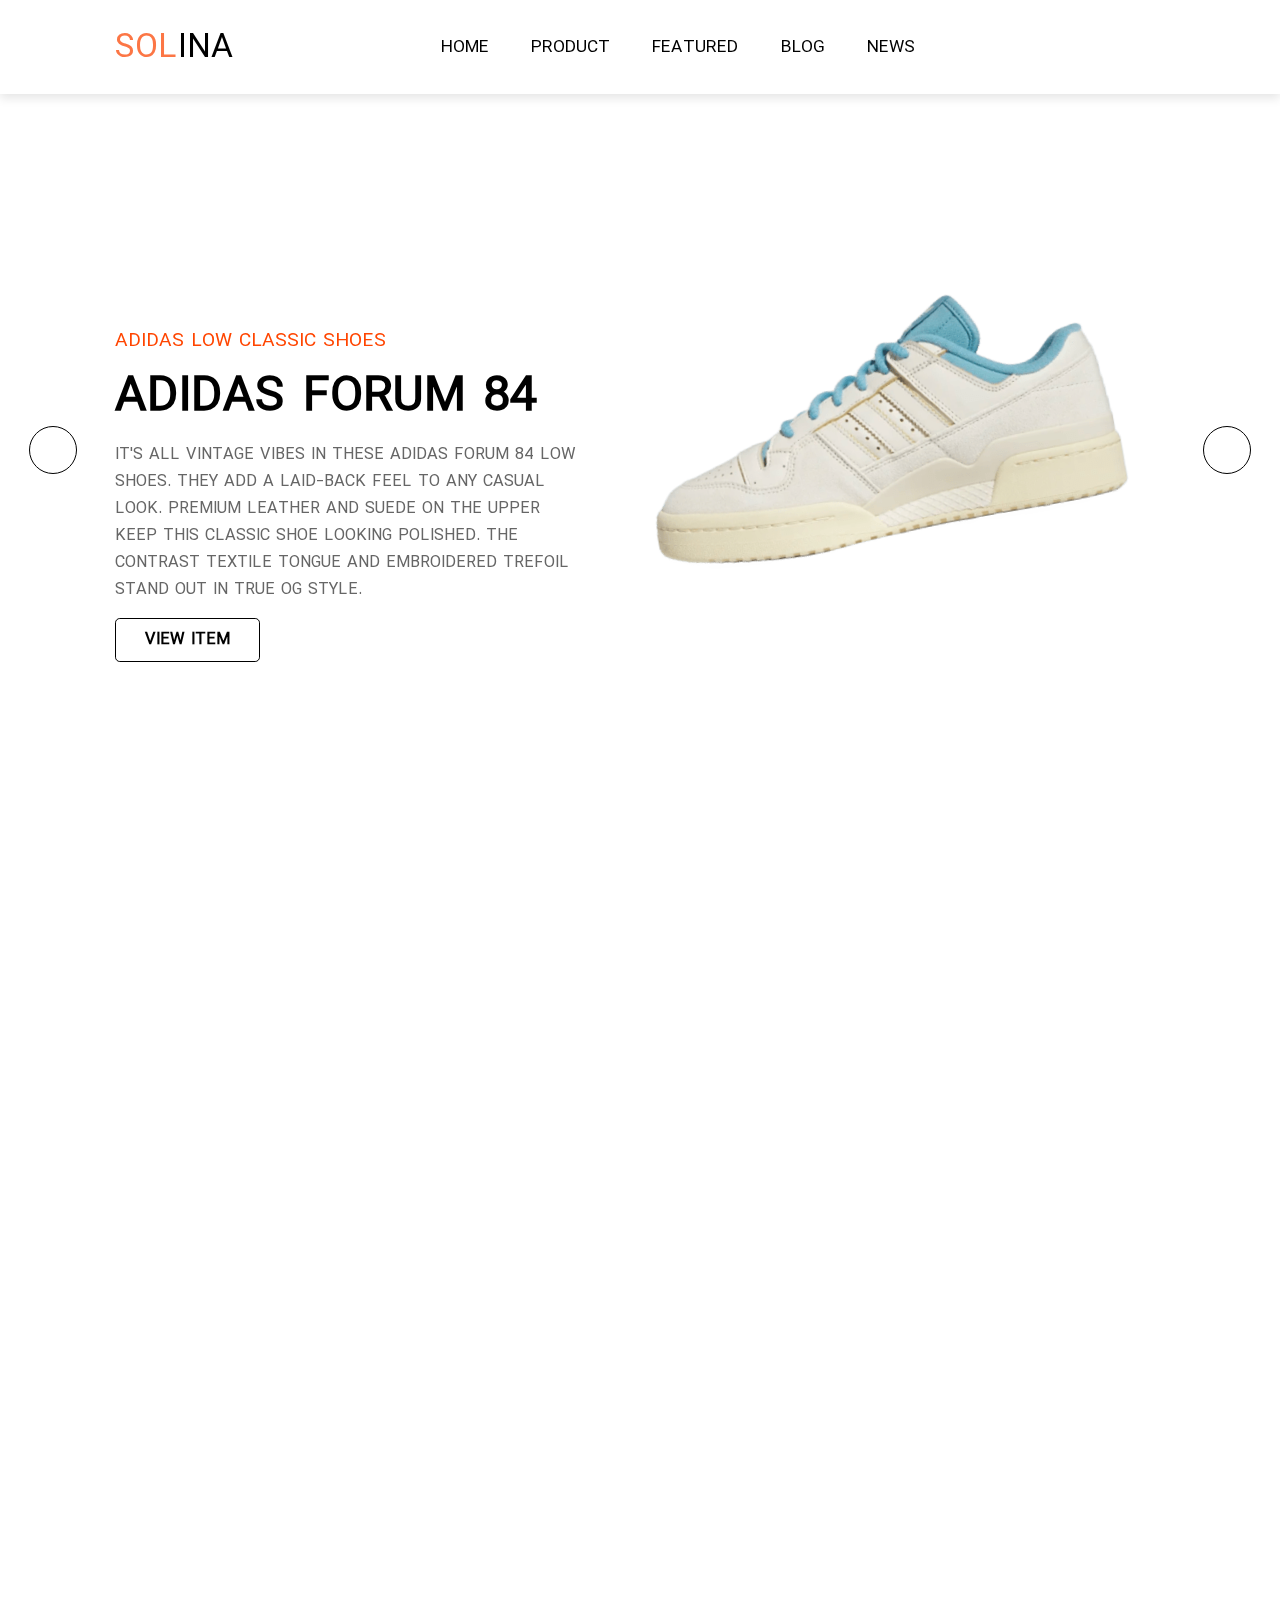
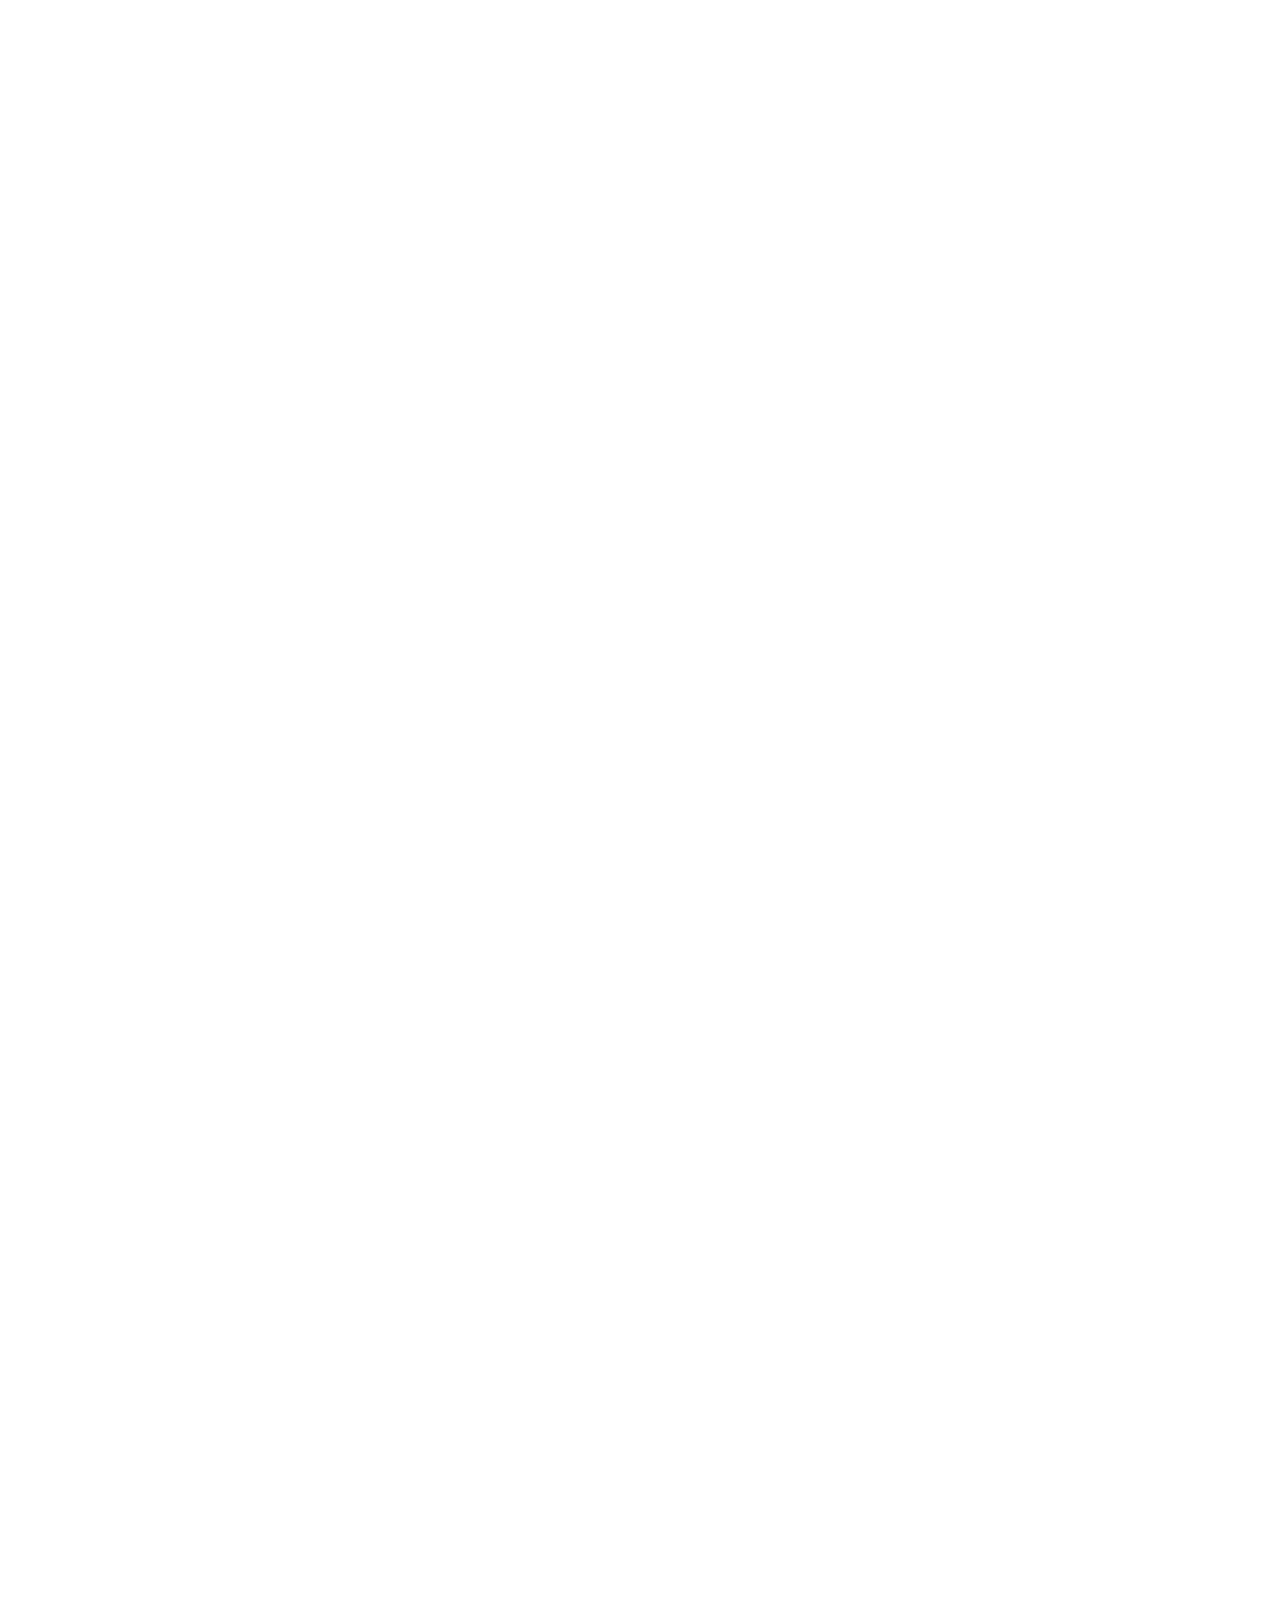
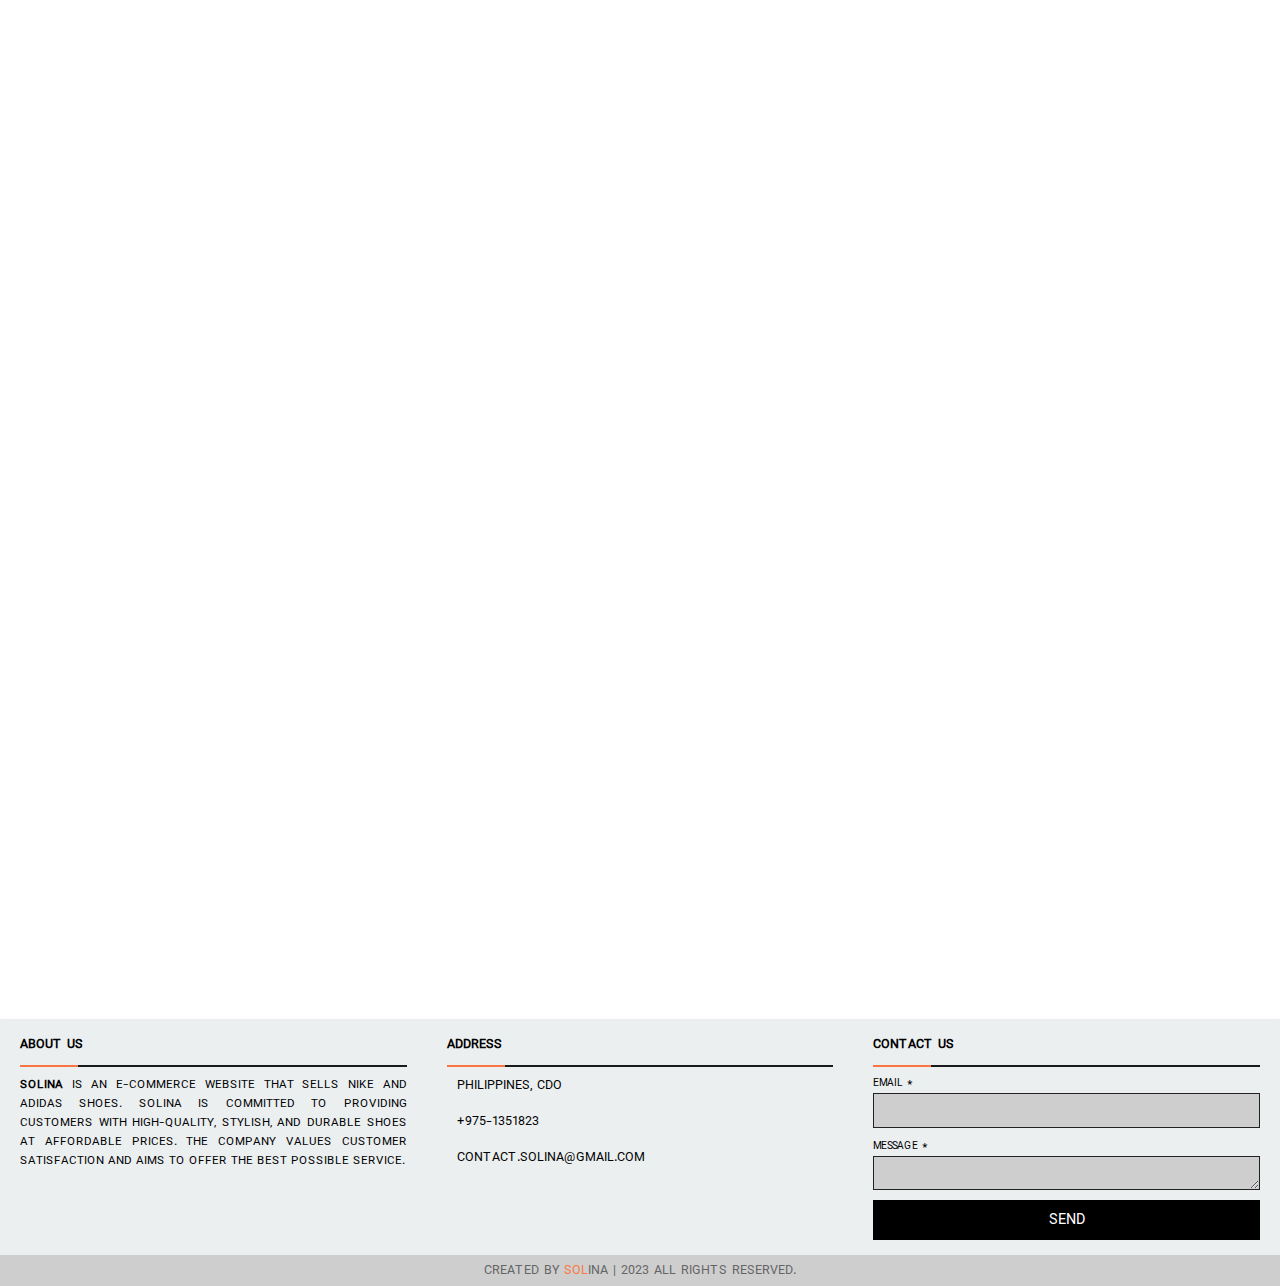
==== commit f0f6fe58: "Final Commit" ====
--- a/index.html
+++ b/index.html
@@ -9,9 +9,12 @@
         <link rel="preconnect" href="https://fonts.googleapis.com">
         <link rel="preconnect" href="https://fonts.gstatic.com" crossorigin>
         <link href="https://fonts.googleapis.com/css2?family=Bitter:wght@100&family=Fira+Sans&family=Hind+Siliguri:wght@300&family=Manrope:wght@800&family=Montserrat:wght@100&family=Poppins&family=Rampart+One&family=Sono:wght@600&family=Zilla+Slab:wght@300&display=swap" rel="stylesheet">
+        <script src="./js/scrollreveal.min.js"></script>
+
 
     </head>
     <body>
+        <!-- HEADER -->
         <header>
             <div id="menu-bar" class="fa fa-bars"></div>
             <a href="#" class="logo"><span>Sol</span>ina</a>
@@ -29,7 +32,8 @@
             </div>
         </header>
         <!--end header-->
-        
+
+        <!-- HOME -->
         <section class="home" id="home">
             <div class="slide-container active">
                 <div class="slide">
@@ -37,11 +41,11 @@
                         <span>Adidas LOW CLASSIC SHOES</span>
                         <h3>Adidas FORUM 84 </h3>
                         <p>
-                            Lorem ipsum, dolor sit amet consectetur adipisicing elit 
-                            Sunt nam adipisci ipsa officiis Amet pariatur eaque soluta 
-                            sit iure neque voluptate.
+                            It's all vintage vibes in these adidas Forum 84 Low shoes. They add a laid-back feel to any casual look. 
+                            Premium leather and suede on the upper keep this classic shoe looking polished. The contrast textile tongue 
+                            and embroidered Trefoil stand out in true OG style.
                         </p>
-                        <button href="#" class="btn" onclick="toggleCartNotification()">add to cart</button>
+                        <button href="#" class="btn" onclick="openModal('o1')" data-prod="o1" id="atc">view item</button>
                     </div>
                     <div class="image">
                         <img src="img/slide/forum84adidas.png" class="shoe">
@@ -54,11 +58,10 @@
                         <span>Nike Air Shoes</span>
                         <h3>Nike Air Force 1 Low SP x UNDERCOVER</h3>
                         <p>
-                            Lorem ipsum, dolor sit amet consectetur adipisicing elit 
-                            Sunt nam adipisci ipsa officiis Amet pariatur eaque soluta 
-                            sit iure neque voluptate.
+                            UNDERCOVER's Jun Takahashi redefines the original hoops look for the future. With utilitarian details like 
+                            its water-resistant GORE-TEX sleeve and supportive plastic heel piece, it brings new meaning to nothin'-but-net style.
                         </p>
-                        <button href="#" class="btn" onclick="toggleCartNotification() ">add to cart</button>
+                        <button href="#" class="btn" onclick="openModal('o2')"  id="atc">view item</button>
                     </div>
                     <div class="image">
                         <img src="img/slide/nikeviolet.png" class="shoe">
@@ -69,13 +72,13 @@
                 <div class="slide">
                     <div class="content">
                         <span>Nike Sport Shoes</span>
-                        <h3>Nike SB Zoom Blazer Mid x Mason Silva</h3>
+                        <h3>Nike SB Zoom Blazer Mid x Mason </h3>
                         <p>
-                            Lorem ipsum, dolor sit amet consectetur adipisicing elit 
-                            Sunt nam adipisci ipsa officiis Amet pariatur eaque soluta 
-                            sit iure neque voluptate.
+                            Self-portrait with a skate shoe. Transcending every artistic movement is the same elusive goal: to capture one's true essence. 
+                            The Zoom Blazer Mid x Mason Silva does just that. A staple of the skate scene way before he won Skater of the Year in 2020, 
+                            Mason's design encapsulates ... well, Mason.
                         </p>
-                        <button href="#" class="btn" onclick="toggleCartNotification() ">add to cart</button>
+                        <button href="#" class="btn" onclick="openModal('o3') " id="atc">view item</button>
                     </div>
                     <div class="image">
                         <img src="img/slide/nikeblack.png" class="shoe">
@@ -88,11 +91,10 @@
                         <span>Adidas Classic Shoes</span>
                         <h3>Adidas CAMPUS 00S SHOES</h3>
                         <p>
-                            Lorem ipsum, dolor sit amet consectetur adipisicing elit 
-                            Sunt nam adipisci ipsa officiis Amet pariatur eaque soluta 
-                            sit iure neque voluptate.
+                            Although they made their debut on the hardwood, the adidas Campus shoes were quickly adopted just about everywhere else. 
+                            With this pair, we move the iconic silhouette in another direction and add modern materials, colours and proportions
                         </p>
-                        <button href="#" class="btn" onclick="toggleCartNotification() ">add to cart</button>
+                        <button href="#" class="btn" onclick="openModal('o4') " id="atc">view item</button>
                     </div>
                     <div class="image">
                         <img src="img/slide/adidasorange.png" class="shoe">
@@ -104,6 +106,175 @@
             <div id="next" class="fa fa-angle-right" onclick="next();"></div>
         </section>
         <!--end home-->
+        
+        <!-- OVERLAY HOME -->
+        <div class="overlay" id="overlay">
+            <div class="rowM" data-tar="o1">
+                <span class="close" onclick="closeModal()">&times;</span>
+                <div class="image-container1" >
+                    <div class="small-image1">
+                        <img src="img/overlayimg/prod1-1.jpg" alt="" class="overlay-featured-image-1">
+                        <img src="img/overlayimg/prod1-2.jpg" alt="" class="overlay-featured-image-1">
+                        <img src="img/overlayimg/prod1-3.jpg" alt="" class="overlay-featured-image-1">
+                        <img src="img/overlayimg/prod1-4.jpg" alt="" class="overlay-featured-image-1">
+                    </div>
+                    <div class="big-image1">
+                        <img src="img/overlayimg/prod1-1.jpg" alt="" class="overlay-big-image-1">
+                    </div>
+                </div>
+                <div class="content">
+                    <h3>Adidas Forum 84</h3>
+                    <div class="stars">
+                        <i class="fa fa-star"></i>
+                        <i class="fa fa-star"></i>
+                        <i class="fa fa-star"></i>
+                        <i class="fa fa-star"></i>
+                        <i class="fa fa-star"></i>
+                    </div>
+                    <p>
+                        Lorem ipsum dolor sit amet consectetur adipisicing elit. 
+                        Fugit officiis omnis quo laboriosam velit culpa ex illo, error enim nostrum?
+                    </p>
+                    <div class="price">10,928 <span>12,999</span></div>
+
+                    <h3 id="sizetitle">Size EU</h3>
+
+                    <div class="size">
+                        <div class="square">38</div>
+                        <div class="square">39</div>
+                        <div class="square">40</div>
+                        <div class="square">41</div>
+                    </div>
+
+                    <button  class="btn" onclick="toggleCartNotification() "><a href="products.html">GO TO CART</a></button>
+                </div>
+            </div>
+            <div class="rowM" data-tar="o2">
+                <span class="close" onclick="closeModal()">&times;</span>
+                <div class="image-container1" >
+                    <div class="small-image1">
+                        <img src="img/overlayimg/prod2-1.jpeg" alt="" class="overlay-featured-image-2">
+                        <img src="img/overlayimg/prod2-2.jpeg" alt="" class="overlay-featured-image-2">
+                        <img src="img/overlayimg/prod2-3.jpeg" alt="" class="overlay-featured-image-2">
+                        <img src="img/overlayimg/prod2-4.jpeg" alt="" class="overlay-featured-image-2">
+                    </div>
+                    <div class="big-image1">
+                        <img src="img/overlayimg/prod2-1.jpeg
+                        " alt="" class="overlay-big-image-2">
+                    </div>
+                </div>
+                <div class="content">
+                    <h3>NIKE AIR FORCE 1 LOW SP X UNDERCOVER
+                    </h3>
+                    <div class="stars">
+                        <i class="fa fa-star"></i>
+                        <i class="fa fa-star"></i>
+                        <i class="fa fa-star"></i>
+                        <i class="fa fa-star"></i>
+                        <i class="fa fa-star"></i>
+                    </div>
+                    <p>
+                        Lorem ipsum dolor sit amet consectetur adipisicing elit. 
+                        Fugit officiis omnis quo laboriosam velit culpa ex illo, error enim nostrum?
+                    </p>
+                    <div class="price">9,532 <span>10,299</span></div>
+
+                    <h3 id="sizetitle">Size EU</h3>
+
+                    <div class="size">
+                        <div class="square">38</div>
+                        <div class="square">39</div>
+                        <div class="square">40</div>
+                        <div class="square">41</div>
+                    </div>
+
+                    <button href="#" class="btn" onclick="toggleCartNotification()"><a href="products.html">GO TO CART</a></button>
+                </div>
+            </div>
+            <div class="rowM" data-tar="o3">
+                <span class="close" onclick="closeModal()">&times;</span>
+                <div class="image-container1" >
+                    <div class="small-image1">
+                        <img src="img/overlayimg/prod3-1.jpeg" alt="" class="overlay-featured-image-3">
+                        <img src="img/overlayimg/prod3-2.jpeg" alt="" class="overlay-featured-image-3">
+                        <img src="img/overlayimg/prod3-3.jpeg" alt="" class="overlay-featured-image-3">
+                        <img src="img/overlayimg/prod3-4.jpeg" alt="" class="overlay-featured-image-3">
+                    </div>
+                    <div class="big-image1">
+                        <img src="img/overlayimg/prod3-1.jpeg" alt="" class="overlay-big-image-3">
+                    </div>
+                </div>
+                <div class="content">
+                    <h3>NIKE SB ZOOM BLAZER MID X MASON SILVA</h3>
+                    <div class="stars">
+                        <i class="fa fa-star"></i>
+                        <i class="fa fa-star"></i>
+                        <i class="fa fa-star"></i>
+                        <i class="fa fa-star"></i>
+                        <i class="fa fa-star"></i>
+                    </div>
+                    <p>
+                        Lorem ipsum dolor sit amet consectetur adipisicing elit. 
+                        Fugit officiis omnis quo laboriosam velit culpa ex illo, error enim nostrum?
+                    </p>
+                    <div class="price">6,214 <span>8,299</span></div>
+
+                    <h3 id="sizetitle">Size EU</h3>
+
+                    <div class="size">
+                        <div class="square">38</div>
+                        <div class="square">39</div>
+                        <div class="square">40</div>
+                        <div class="square">41</div>
+                    </div>
+
+                    <button href="#" class="btn" onclick="toggleCartNotification() "><a href="products.html">GO TO CART</a></button>
+                </div>
+            </div>
+            <div class="rowM" data-tar="o4">
+                <span class="close" onclick="closeModal()">&times;</span>
+                <div class="image-container1" >
+                    <div class="small-image1">
+                        <img src="img/overlayimg/prod4-1.jpg" alt="" class="overlay-featured-image-4">
+                        <img src="img/overlayimg/prod4-2.jpg" alt="" class="overlay-featured-image-4">
+                        <img src="img/overlayimg/prod4-3.jpg" alt="" class="overlay-featured-image-4">
+                        <img src="img/overlayimg/prod4-4.jpg" alt="" class="overlay-featured-image-4">
+                    </div>
+                    <div class="big-image1">
+                        <img src="img/overlayimg/prod4-1.jpg" alt="" class="overlay-big-image-4">
+                    </div>
+                </div>
+                <div class="content">
+                    <h3>ADIDAS CAMPUS 00S SHOES</h3>
+                    <div class="stars">
+                        <i class="fa fa-star"></i>
+                        <i class="fa fa-star"></i>
+                        <i class="fa fa-star"></i>
+                        <i class="fa fa-star"></i>
+                        <i class="fa fa-star"></i>
+                    </div>
+                    <p>
+                        Lorem ipsum dolor sit amet consectetur adipisicing elit. 
+                        Fugit officiis omnis quo laboriosam velit culpa ex illo, error enim nostrum?
+                    </p>
+                    <div class="price">10,241 <span>11,239</span></div>
+
+                    <h3 id="sizetitle">Size EU</h3>
+
+                    <div class="size">
+                        <div class="square">38</div>
+                        <div class="square">39</div>
+                        <div class="square">40</div>
+                        <div class="square">41</div>
+                    </div>
+                    <button href="#" class="btn" onclick="toggleCartNotification() "><a href="products.html">GO TO CART</a></button>
+                </div>
+            </div>
+        </div>
+
+        <!--end overlay-->
+
+        <!-- PRODUCT SECTION -->
         <section class="product" id="product">
             <h1 class="heading">latest <span>Products</span></h1>
             <div class="box-container">
@@ -206,11 +377,12 @@
                 
             </div>
         </section>
-
-
+        <!--end product-->
+
+        <!-- PRODUCT PREVIEW MODAL  -->
         <div class="products-preview">
             <div class="preview" data-target="p-1">
-               <i class="fas fa-times"></i>
+               <i class="fas fa-times" id="times"></i>
                <img src="img/product4/My project (9).png" alt="">
                <h3>adidas SUPERSTAR SHOES</h3>
                <div class="stars">
@@ -222,7 +394,7 @@
                   <span>( 250 )</span>
                </div>
                <p>Lorem ipsum dolor sit amet consectetur adipisicing elit. Consequatur, dolorem.</p>
-               <div class="price">$194.00</div>
+               <div class="price">7,999</div>
                <div class="buttons">
                   <a href="#" class="buy">buy now</a>
                   <a href="#" class="cart" onclick="toggleCartNotification()">add to cart</a>
@@ -230,7 +402,7 @@
             </div>
          
             <div class="preview" data-target="p-2">
-               <i class="fas fa-times"></i>
+               <i class="fas fa-times" id="times"></i>
                <img src="img/product4/My project (11).png" alt="">
                <h3>ADIDAS CAMPUS 00S YNUK SHOES</h3>
                <div class="stars">
@@ -242,7 +414,7 @@
                   <span>( 250 )</span>
                </div>
                <p>Lorem ipsum dolor sit amet consectetur adipisicing elit. Consequatur, dolorem.</p>
-               <div class="price">$205.00</div>
+               <div class="price">11,430</div>
                <div class="buttons">
                   <a href="#" class="buy">buy now</a>
                   <a href="#" class="cart" onclick="toggleCartNotification()">add to cart</a>
@@ -250,7 +422,7 @@
             </div>
          
             <div class="preview" data-target="p-3">
-               <i class="fas fa-times"></i>
+               <i class="fas fa-times" id="times"></i>
                <img src="img/product4/My project (12).png" alt="">
                <h3>Nike Dunk Low Retro Premium</h3>
                <div class="stars">
@@ -270,7 +442,7 @@
             </div>
          
             <div class="preview" data-target="p-4">
-               <i class="fas fa-times"></i>
+               <i class="fas fa-times" id="times"></i>
                <img src="img/product4/5-removebg-preview.png" alt="">
                <h3>Nike SB Zoom Nyjah 3</h3>
                <div class="stars">
@@ -282,7 +454,7 @@
                   <span>( 250 )</span>
                </div>
                <p>Lorem ipsum dolor sit amet consectetur adipisicing elit. Consequatur, dolorem.</p>
-               <div class="price">$212.00</div>
+               <div class="price">11,821</div>
                <div class="buttons">
                   <a href="#" class="buy">buy now</a>
                   <a href="#" class="cart" onclick="toggleCartNotification()">add to cart</a>
@@ -290,7 +462,7 @@
             </div>
          
             <div class="preview" data-target="p-5">
-               <i class="fas fa-times"></i>
+               <i class="fas fa-times" id="times"></i>
                <img src="img/product4/7.png" alt="">
                <h3>Nike SB Blazer Low x Doyenne</h3>
                <div class="stars">
@@ -302,98 +474,18 @@
                   <span>( 250 )</span>
                </div>
                <p>Lorem ipsum dolor sit amet consectetur adipisicing elit. Consequatur, dolorem.</p>
-               <div class="price">$153.00</div>
+               <div class="price">8,531</div>
                <div class="buttons">
                   <a href="#" class="buy">buy now</a>
                   <a href="#" class="cart" onclick="toggleCartNotification()">add to cart</a>
                </div>
             </div>
         </div>
-
-        <div class="container">
-
-            <form action="">
+        <!--end product review -->
         
-                <div class="rowCo">
-        
-                    <div class="colCo">
-        
-                        <h3 class="title">billing address</h3>
-        
-                        <div class="inputBox">
-                            <span>full name :</span>
-                            <input type="text" placeholder="john deo">
-                        </div>
-                        <div class="inputBox">
-                            <span>email :</span>
-                            <input type="email" placeholder="example@example.com">
-                        </div>
-                        <div class="inputBox">
-                            <span>address :</span>
-                            <input type="text" placeholder="room - street - locality">
-                        </div>
-                        <div class="inputBox">
-                            <span>city :</span>
-                            <input type="text" placeholder="mumbai">
-                        </div>
-        
-                        <div class="flex">
-                            <div class="inputBox">
-                                <span>state :</span>
-                                <input type="text" placeholder="india">
-                            </div>
-                            <div class="inputBox">
-                                <span>zip code :</span>
-                                <input type="text" placeholder="123 456">
-                            </div>
-                        </div>
-        
-                    </div>
-        
-                    <div class="colCo">
-        
-                        <h3 class="title">payment</h3>
-        
-                        <div class="inputBox">
-                            <span>cards accepted :</span>
-                            <img src="img/card_img.png" alt="">
-                        </div>
-                        <div class="inputBox">
-                            <span>name on card :</span>
-                            <input type="text" placeholder="mr. john deo">
-                        </div>
-                        <div class="inputBox">
-                            <span>credit card number :</span>
-                            <input type="number" placeholder="1111-2222-3333-4444">
-                        </div>
-                        <div class="inputBox">
-                            <span>exp month :</span>
-                            <input type="text" placeholder="january">
-                        </div>
-        
-                        <div class="flex">
-                            <div class="inputBox">
-                                <span>exp year :</span>
-                                <input type="number" placeholder="2022">
-                            </div>
-                            <div class="inputBox">
-                                <span>CVV :</span>
-                                <input type="text" placeholder="1234">
-                            </div>
-                        </div>
-        
-                    </div>
+        <!-- FEATURED SECTION -->
+        <section class="featured" id="fearured">
             
-                </div>
-        
-                <input type="submit" value="proceed to checkout" class="submit-btn">
-        
-            </form>
-        
-        </div>    
-         
-        <!--end product-->
-        <section class="featured" id="fearured">
             <h1 class="heading">New <span>Product</span></h1>
             <div class="row">
                 <div class="image-container">
@@ -417,11 +509,13 @@
                         <i class="fa fa-star"></i>
                     </div>
                     <p>
-                        Lorem ipsum dolor sit amet consectetur adipisicing elit. 
-                        Fugit officiis omnis quo laboriosam velit culpa ex illo, error enim nostrum?
-                    </p>
-                    <div class="price">$90 <span>$120</span></div>
-                    <button href="#" class="btn" onclick="toggleCartNotification() ">add to cart</button>
+                        All day, every day, the popular 3MC from adidas returns with a new high-abrasion canvas upper for added durability.
+                        Minimalist but made for performance, the 3MC offers a grippy Geoflex vulcanised outsole with Gazelle-textured foxing 
+                        for optimal board feel and control. Sleek, simple and designed for skateboarding, the 3MC offers a refined fit and grippy 
+                        board feel, session after session.
+                    </p>
+                    <div class="price">5,018 <span>7,399</span></div>
+                    <button href="#" class="btn"><a href="products.html">GO TO CART</a></button>
                 </div>
             </div>
             <div class="row">
@@ -446,11 +540,12 @@
                         <i class="fa fa-star"></i>
                     </div>
                     <p>
-                        Lorem ipsum dolor sit amet consectetur adipisicing elit. 
-                        Fugit officiis omnis quo laboriosam velit culpa ex illo, error enim nostrum?
-                    </p>
-                    <div class="price">$120 <span>$160</span></div>
-                    <button href="#" class="btn" onclick="toggleCartNotification() ">add to cart</button>
+                        Originally made for basketball courts in the '70s. Celebrated by hip hop royalty in the '80s. The adidas Superstar
+                        shoe is now a lifestyle staple for streetwear enthusiasts. The world-famous shell toe feature remains, providing 
+                        style and protection. 
+                    </p>
+                    <div class="price">6,691 <span>7,999</span></div>
+                    <button href="#" class="btn" onclick="toggleCartNotification() "><a href="products.html">GO TO CART</a></button>
                 </div>
             </div>
             <div class="row">
@@ -475,15 +570,18 @@
                         <i class="fa fa-star"></i>
                     </div>
                     <p>
-                        Lorem ipsum dolor sit amet consectetur adipisicing elit. 
-                        Fugit officiis omnis quo laboriosam velit culpa ex illo, error enim nostrum?
-                    </p>
-                    <div class="price">$80 <span>$140</span></div>
-                    <button href="#" class="btn" onclick="toggleCartNotification() ">add to cart</button>
+                        For nearly 40 years, the Forum has been a staple of the adidas lineup. This pair of the iconic shoes stays 
+                        true to the original with signature 3-Stripes and the classic cross overlay. Added pops of colour and nylon 
+                        details accent a clean leather upper for a versatile look that's as simple and elegant as it is bold and expressive.
+                    </p>
+                    <div class="price">4,460 <span>6,299</span></div>
+                    <button href="#" class="btn" onclick="toggleCartNotification() "><a href="products.html">GO TO CART</a></button>
                 </div>
             </div>
         </section>
         <!--end featured-->
+
+        <!-- BLOG SECTION -->
         <section class="blog" id="blog">
             <h1 class="heading">Team <span>Weblog</span></h1>
             <div class="box-container">
@@ -508,57 +606,26 @@
                     <h3>Trexy Sandigan
                     </h3>
                     <p>
-                        I am a graphic designer with experience in creating engaging visual content for various mediums such as print, 
-                        digital, and social media. 
-                    </p>
-                    <div class="stars">
-                        <i class="fa fa-star"></i>
-                        <i class="fa fa-star"></i>
-                        <i class="fa fa-star"></i>
-                        <i class="fa fa-star"></i>
-                        <i class="fa fa-star"></i>
-                    </div>
-                </div>
-                <div class="box">
-                    <img src="img/team/pol.jpg" alt="">
-                    <h3>Paul Jamin
-                    </h3>
-                    <p>
                         I am a documentator, I possess a deep understanding of our ecommerce website's architecture, functionalities, and features.
-                    </p>
-                    <div class="stars">
-                        <i class="fa fa-star"></i>
-                        <i class="fa fa-star"></i>
-                        <i class="fa fa-star"></i>
-                        <i class="fa fa-star"></i>
-                        <i class="fa fa-star"></i>
-                    </div>
-                </div>
-                <div class="box">
-                    <img src="img/team/abbu.jpg" alt="">
-                    <h3>Jericho Abbu
-                    </h3>
-                    <p>
-                        I am a project manager with a passion for driving successful outcomes and delivering impactful results. 
-                        I am dedicated to ensuring the smooth execution of projects from initiation to completion.
-                    </p>
-                    <div class="stars">
-                        <i class="fa fa-star"></i>
-                        <i class="fa fa-star"></i>
-                        <i class="fa fa-star"></i>
-                        <i class="fa fa-star"></i>
-                        <i class="fa fa-star"></i>
-                    </div>
-                </div>
-            </div>
+
+                    </p>
+                    <div class="stars">
+                        <i class="fa fa-star"></i>
+                        <i class="fa fa-star"></i>
+                        <i class="fa fa-star"></i>
+                        <i class="fa fa-star"></i>
+                        <i class="fa fa-star"></i>
+                    </div>
+                </div>
         </section>
         <!--end blog-->
+
+        <!-- NEWS SECTION -->
         <section class="news" id="news">
             <div class="content">
                 <h3>News Letter</h3>
                 <p>
-                    Lorem ipsum dolor sit amet consectetur adipisicing elit. 
-                    Fuga sed itaque ducimus maxime facere nihil expedita non sunt? Nostrum, voluptatem?
+                    Subscribe to our Newsletter and never miss latest updates!
                 </p>
                 <form action="">
                     <input type="email" placeholder="please enter your email" class="email">
@@ -567,65 +634,67 @@
             </div>
         </section>
         <!--end news-->
+        
+        <!-- FOOTER SECTION -->
         <footer>
-      <div class="main-content">
-        <div class="left box">
-          <h2>About us</h2>
-          <div class="content">
-            <p>
-            <strong>Solina</strong> Solina is an e-commerce website that sells Nike and Adidas shoes. 
-                    Solina is committed to providing customers with high-quality, stylish, and durable shoes at affordable prices. The company values customer 
-                    satisfaction and aims to offer the best possible service.
-            </p>
-            <div class="social">
-              <a href="https://facebook.com/coding.np"><span class="fab fa-facebook-f"></span></a>
-              <a href="#"><span class="fab fa-twitter"></span></a>
-              <a href="https://instagram.com/coding.np"><span class="fab fa-instagram"></span></a>
-              <a href="https://youtube.com/c/codingnepal"><span class="fab fa-youtube"></span></a>
-            </div>
-          </div>
-        </div>
-        <div class="center box">
-          <h2>Address</h2>
-          <div class="content">
-            <div class="place">
-              <span class="fas fa-map-marker-alt"></span>
-              <span class="text">Philippines, CDO</span>
-            </div>
-            <div class="phone">
-              <span class="fas fa-phone-alt"></span>
-              <span class="text">+975-1351823</span>
-            </div>
-            <div class="email">
-              <span class="fas fa-envelope"></span>
-              <span class="text">contact.solina@gmail.com</span>
-            </div>
-          </div>
-        </div>
-        <div class="right box">
-          <h2>Contact us</h2>
-          <div class="content">
-            <form action="#">
-              <div class="email">
-                <div class="text">Email *</div>
-                <input type="email" required>
-              </div>
-              <div class="msg">
-                <div class="text">Message *</div>
-                <textarea rows="2" cols="25" required></textarea>
-              </div>
-              <button class="sub">Send</button>
-            </form>
-          </div>
-        </div>
-      </div>
-      <div class="bottom">
-        <center>
-          <span class="credit">Created By <a href="#"><span>Sol</span>ina</a> | </span>
-          <span class="far fa-copyright"></span><span> 2023 All rights reserved.</span>
-        </center>
-      </div>
-    </footer>
+            <div class="main-content">
+                <div class="left box">
+                    <h2>About us</h2>
+                    <div class="content">
+                        <p>
+                        <strong>Solina</strong> is an e-commerce website that sells Nike and Adidas shoes. 
+                                Solina is committed to providing customers with high-quality, stylish, and durable shoes at affordable prices. The company values customer 
+                                satisfaction and aims to offer the best possible service.
+                        </p>
+                        <div class="social">
+                            <a href="https://facebook.com/coding.np"><span class="fab fa-facebook-f"></span></a>
+                            <a href="#"><span class="fab fa-twitter"></span></a>
+                            <a href="https://instagram.com/coding.np"><span class="fab fa-instagram"></span></a>
+                            <a href="https://youtube.com/c/codingnepal"><span class="fab fa-youtube"></span></a>
+                        </div>
+                    </div>
+                </div>
+                <div class="center box">
+                    <h2>Address</h2>
+                    <div class="content">
+                        <div class="place">
+                            <span class="fas fa-map-marker-alt"></span>
+                            <span class="text">Philippines, CDO</span>
+                        </div>
+                        <div class="phone">
+                            <span class="fas fa-phone-alt"></span>
+                            <span class="text">+975-1351823</span>
+                        </div>
+                        <div class="email">
+                            <span class="fas fa-envelope"></span>
+                            <span class="text">contact.solina@gmail.com</span>
+                        </div>
+                    </div>
+                </div>
+                <div class="right box">
+                    <h2>Contact us</h2>
+                    <div class="content">
+                        <form action="#">
+                        <div class="email">
+                            <div class="text">Email *</div>
+                            <input type="email" required>
+                        </div>
+                        <div class="msg">
+                            <div class="text">Message *</div>
+                            <textarea rows="2" cols="25" required></textarea>
+                        </div>
+                        <button class="sub">Send</button>
+                        </form>
+                    </div>
+                </div>
+            </div>
+            <div class="bottom">
+                <center>
+                <span class="credit">Created By <a href="#"><span>Sol</span>ina</a> | </span>
+                <span class="far fa-copyright"></span><span> 2023 All rights reserved.</span>
+                </center>
+            </div>
+        </footer>
     </body>
 </html>
 
--- a/css/style.css
+++ b/css/style.css
@@ -25,7 +25,7 @@
     border: none;
     text-decoration: none;
     text-transform: uppercase;
-    transition: all .2s linear;
+    
 }
 html{
     font-size: 60%;
@@ -181,7 +181,9 @@
     cursor: pointer;
     background: #fff;
     padding: .8rem 3rem;
-}
+
+}
+
 .btn:hover{
     background-color: orange;
     color: white;
@@ -324,6 +326,7 @@
     display: none;
     align-items: center;
     justify-content: center;
+    z-index: 99999;
  }
  
  .products-preview .preview{
@@ -502,6 +505,7 @@
     background: #2ecc71;
   }
 
+
 /* end product  */
 .featured .row{
     display: flex;
@@ -513,6 +517,10 @@
     padding: 2rem;
     align-items: center;
     margin: 1.5rem 0;
+    text-align: justify;
+}
+.featured .row a{
+    color: black;
 }
 .featured .row .content{
     flex: 1 1 40rem;
@@ -572,6 +580,140 @@
     color: orange;
     text-decoration: line-through;
 }
+
+.close {
+    margin-right: 20px;
+    font-size: 28px;
+    font-weight: bold;
+    cursor: pointer;
+    display: block;
+    position: absolute;
+    top: 25%;
+    left: 85%;
+    z-index: 999999;
+}
+
+
+.overlay {
+    display: none;
+    position: fixed;
+    left: 0;
+    top: 0;
+    width: 100%;
+    height: 100%;
+    background-color: rgba(0, 0, 0, 0.5);
+    padding: 3rem 12%;
+    z-index: 2;
+
+  }
+
+.overlay .rowM{
+    display: flex;
+    flex-wrap: wrap;
+    gap: 1.5rem;
+    border: .1rem solid rgba(0, 0, 0, .1);
+    border-radius: .5rem;
+    background: #f9f9f9;
+    padding: 2rem;
+    align-items: center;
+    margin: 15rem 0;
+    box-shadow: 0 5px 10px rgba(0,0,0,.5);
+}
+.overlay .rowM .content{
+    flex: 1 1 40rem;
+
+}
+.overlay .rowM a {
+    color: black;
+}
+.overlay .rowM.active{
+    display: flex;
+}
+.overlay .rowM #sizetitle{
+    font-size: 2rem;
+    margin-top: 2rem;
+    
+}
+
+.overlay .rowM .image-container1{
+    display: flex;
+    gap: 1.5rem;
+    align-items: center;
+    flex: 1 1 50rem;
+}
+
+.overlay .rowM .image-container1 .small-image1{
+    width: 20%;
+}
+.overlay .rowM .image-container1 .big-image1{
+    width: 80%;
+    padding: 1rem;
+}
+.overlay .rowM .image-container1 .small-image1 img{
+    width: 100%;
+    padding: 1rem;
+    border: .1rem solid rgba(0, 0, 0, .1);
+    cursor: pointer;
+}
+.overlay .rowM .image-container1 .small-image1 img:hover{
+    background: #ccc;
+}
+.overlay .rowM .image-container1 .big-image1 img{
+    width: 100%;
+}
+.overlay .rowM .image-container1 .big-image1 img:hover{
+    transform: scale(1.05);
+}
+.overlay .rowM .content h3{
+    font-size: 2.5rem;
+    color: #000;
+}
+.overlay .rowM .content .stars i{
+    font-size: 1.7rem;
+    color: orange;
+    padding: .5rem 0;
+}
+.overlay .rowM .content .stars i:hover{
+    scale: 1.2;
+}
+.overlay .rowM .content p{
+    font-size: 1.5rem;
+    color: #666;
+    padding: 1rem 0;
+}
+.overlay .rowM .content .price{
+    font-size: 2.5rem;
+    color: #000;
+    font-weight: bolder;
+}
+.overlay .rowM .content .price span{
+    font-size: 1.5rem;
+    color: orange;
+    text-decoration: line-through;
+}
+.overlay .rowM .size{
+    display: flex;
+}
+.overlay .rowM .size .square{
+    padding: 5px 10px;
+    background-color: #D3D3D3;
+    margin-right: 2rem;
+    margin-top: 0.5rem;
+    margin-bottom: 1rem;
+    font-weight: bold;
+    font-size: 13;
+    cursor: pointer;
+    
+}
+
+.overlay .rowM .size .square:hover{
+    background-color: #949494;
+
+}
+.overlay .rowM .btn{
+    margin-top: 1.5rem;
+}
+
 /* end featured  */
 .blog .box-container{
     display: flex;
@@ -593,9 +735,11 @@
     width: 15rem;
     margin: 1rem 0;
     border: 4px solid #ddd;
+
 }
 .blog .box-container .box img:hover{
    transform: scale(1.2);
+
 }
 .blog .box-container .box h3{
     font-size: 2.5rem;
@@ -615,6 +759,7 @@
 .news{
     padding-top: .5rem;
     padding-bottom: .5rem;
+    margin-bottom: 10px;
 }
 .news .content{
     text-align: center;
@@ -653,13 +798,6 @@
     border-radius: none;
 }
 /* end news  */
-.cridet .box{
-    padding: .1rem;
-    text-align: center;
-}
-.cridet .box h3{
-    font-size: 2rem;
-}
 
 
 footer{
@@ -814,7 +952,10 @@
   .bottom center a:hover{
     text-decoration: underline;
   }
-  @media screen and (max-width: 900px) {
+
+/* Responsive  */
+
+@media screen and (max-width: 900px) {
     footer{
       position: relative;
       bottom: 0px;
@@ -827,39 +968,7 @@
       margin: 5px 0;
     }
   }
-/* Responsive  */
-
-@media (max-width: 1140px) {
-   
-    .footer-distributed .footer-left, .footer-distributed ,.footer-right,.footer-company-about{
-        display: block;
-        margin-bottom: 40px;
-        width: 100%;
-        text-align: center;
-   
-    }
-    .footer-distributed .footer-left{
-        text-align: center;
-        width: 100%;
-        
-    }
-    .footer-distributed .footer-center i {
-      
-    }
-    .footer-distributed .footer-center{
-        display: flex;
-        text-align: center;
-        justify-content: center;
-        margin-bottom: 40px;
-        width: 100%;
-   
-    }
-    
-    .footer-distributed .footer-company-about{
-        text-align: center;
-    }
-    
-}       
+
 
 @media (max-height:800px) {
     footer {
